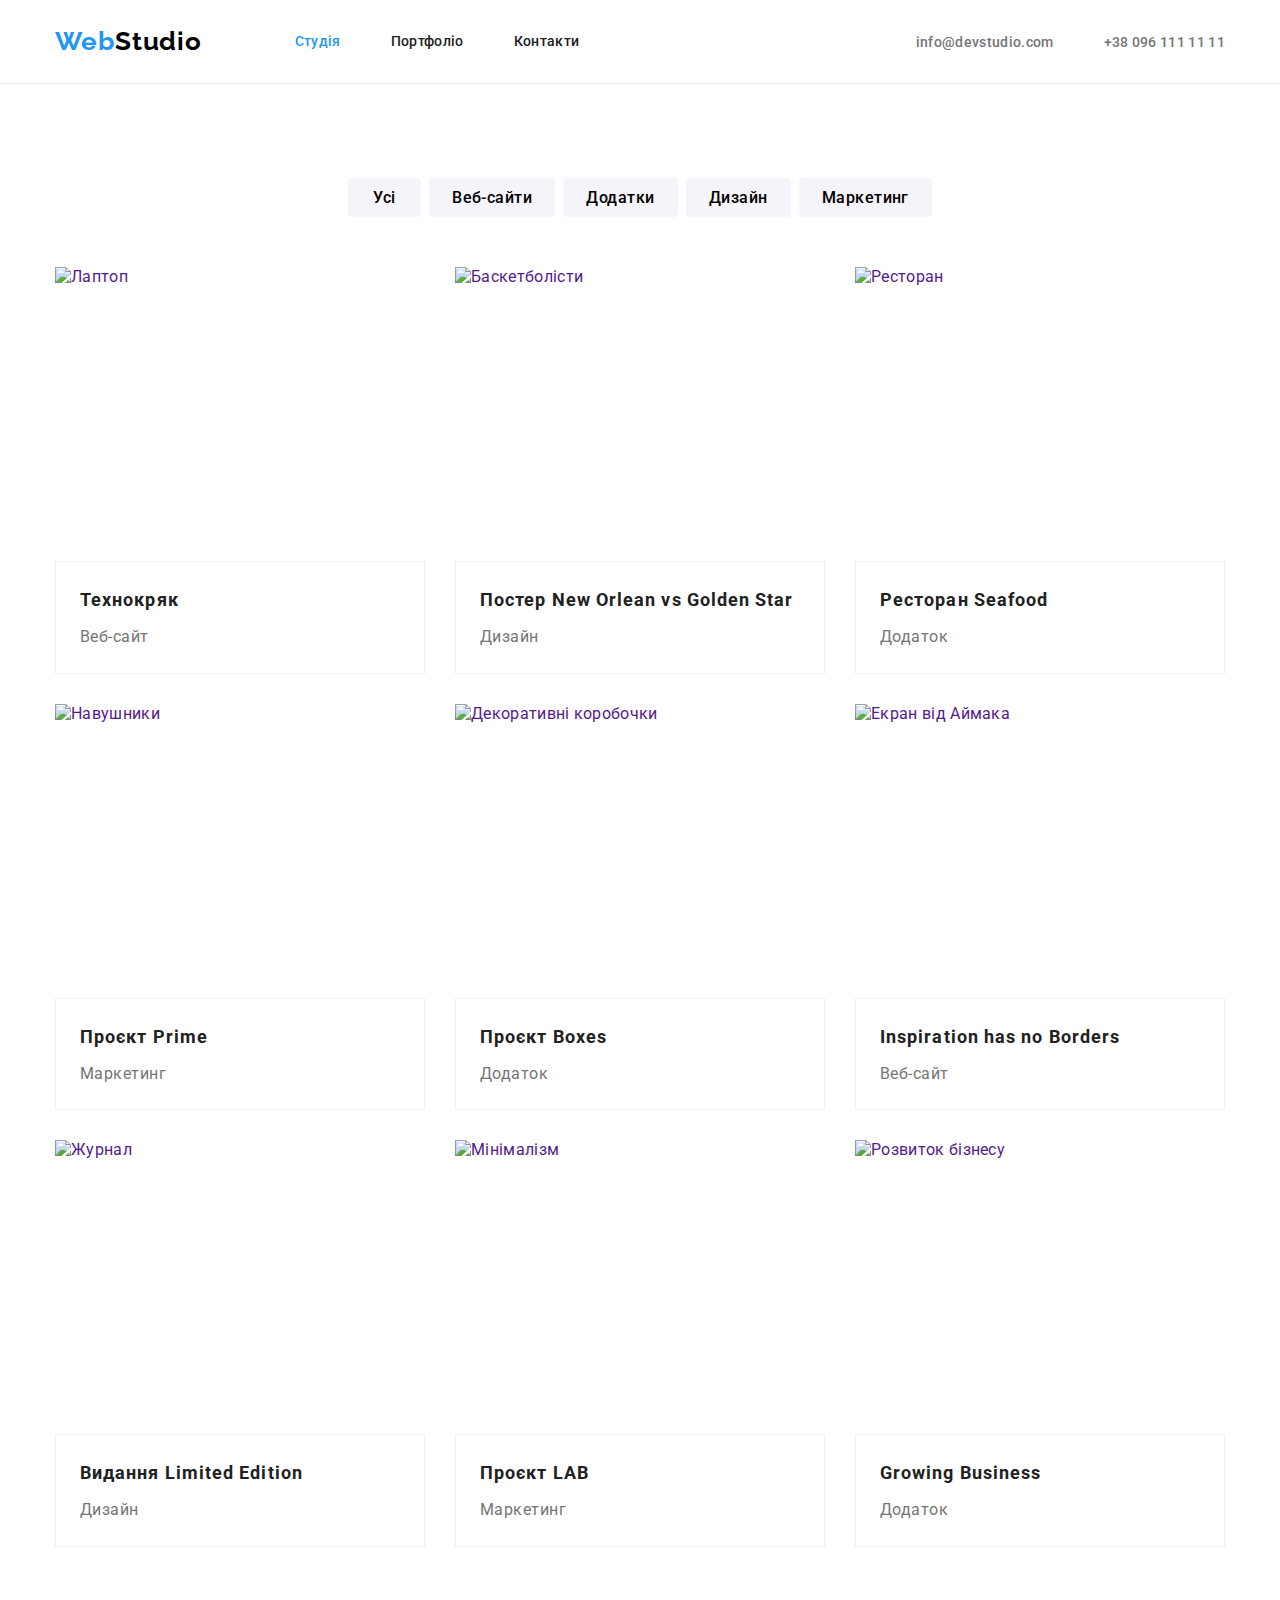
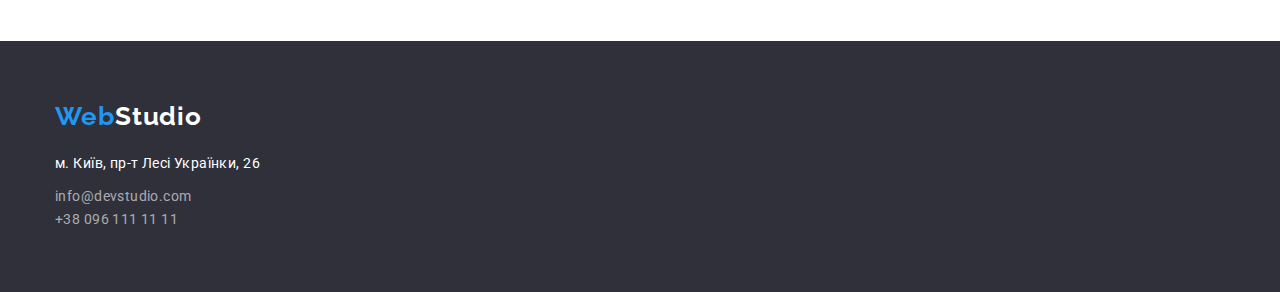
==== portfolio.html @ d9809541 "fixed sections" ====
<!DOCTYPE html>
<html lang="uk">
  <head>
    <meta charset="UTF-8" />
    <meta http-equiv="X-UA-Compatible" content="IE=edge" />
    <meta name="viewport" content="width=device-width, initial-scale=1.0" />
    <title>Портфоліо</title>
    <link
      href="https://fonts.googleapis.com/css2?family=Raleway:wght@700&family=Roboto:wght@400;500;700;900&display=swap"
      rel="stylesheet"
    />
    <link
      rel="stylesheet"
      href="https://cdnjs.cloudflare.com/ajax/libs/modern-normalize/1.1.0/modern-normalize.min.css"
      integrity="sha512-wpPYUAdjBVSE4KJnH1VR1HeZfpl1ub8YT/NKx4PuQ5NmX2tKuGu6U/JRp5y+Y8XG2tV+wKQpNHVUX03MfMFn9Q=="
      crossorigin="anonymous"
      referrerpolicy="no-referrer"
    />
    <link rel="stylesheet" href="./css/styles.css" />
  </head>
  <body class="page">
    <header class="page-header">
      <div class="container header-container">
        <nav class="bar">
          <a class="logo-picture" href="./index.html">
            <span class="logo-web" style="color: #2196f3">Web</span>
            <span style="color: #000000">Studio</span>
          </a>
          <ul class="site-nav list">
            <li><a class="link current" href="./index.html">Студія</a></li>
            <li><a class="link" href="./portfolio.html">Портфоліо</a></li>
            <li><a class="link" href="">Контакти</a></li>
          </ul>
        </nav>
        <ul class="contact-data list">
          <li class="data"><a href="mailto:info@devstudio.com">info@devstudio.com</a></li>
          <li class="data"><a href="tel:+380961111111">+38 096 111 11 11</a></li>
        </ul>
      </div>
    </header>
    <main>
      <section class="section">
        <div class="container">
          <h1 class="visually-hidden">Наші приклади</h1>
          <ul class="portfolio-examples list">
            <li><button class="examples-all" type="button">Усі</button></li>
            <li><button class="examples-websites" type="button">Веб-сайти</button></li>
            <li><button class="examples-apps" type="button">Додатки</button></li>
            <li><button class="examples-design" type="button">Дизайн</button></li>
            <li><button class="examples-marketing" type="button">Маркетинг</button></li>
          </ul>
          <ul class="gallery-items list">
            <li>
              <a href="">
                <img class="no-gap" src="./images/portfolio1.jpg" alt="Лаптоп" width="370" height="294" />
                <div class="border">
                  <h2>Технокряк</h2>
                  <p>Веб-сайт</p>
                </div>
              </a>
            </li>
            <li>
              <a href="">
                <img class="no-gap" src="./images/portfolio2.jpg" alt="Баскетболісти" width="370" height="294" />
                <div class="border">
                  <h2>
                    Постер
                    <span lang="en">New Orlean vs Golden Star</span>
                  </h2>
                  <p>Дизайн</p>
                </div>
              </a>
            </li>
            <li>
              <a href="">
                <img class="no-gap" src="./images/portfolio3.jpg" alt="Ресторан" width="370" height="294" />
                <div class="border">
                  <h2>
                    Ресторан
                    <span lang="en">Seafood</span>
                  </h2>
                  <p>Додаток</p>
                </div>
              </a>
            </li>
            <li>
              <a href="">
                <img class="no-gap" src="./images/portfolio4.jpg" alt="Навушники" width="370" height="294" />
                <div class="border">
                  <h2>
                    Проєкт
                    <span lang="en">Prime</span>
                  </h2>
                  <p>Маркетинг</p>
                </div>
              </a>
            </li>
            <li>
              <a href="">
                <img
                  class="no-gap"
                  src="./images/portfolio5.jpg"
                  alt="Декоративні коробочки"
                  width="370"
                  height="294"
                />
                <div class="border">
                  <h2>
                    Проєкт
                    <span lang="en">Boxes</span>
                  </h2>
                  <p>Додаток</p>
                </div>
              </a>
            </li>
            <li>
              <a href="">
                <img class="no-gap" src="./images/portfolio6.jpg" alt="Екран від Аймака" width="370" height="294" />
                <div class="border">
                  <h2 lang="en">Inspiration has no Borders</h2>
                  <p>Веб-сайт</p>
                </div>
              </a>
            </li>
            <li>
              <a href="">
                <img class="no-gap" src="./images/portfolio7.jpg" alt="Журнал" width="370" height="294" />
                <div class="border">
                  <h2>
                    Видання
                    <span lang="en">Limited Edition</span>
                  </h2>
                  <p>Дизайн</p>
                </div>
              </a>
            </li>
            <li>
              <a href="">
                <img class="no-gap" src="./images/portfolio8.jpg" alt="Мінімалізм" width="370" height="294" />
                <div class="border">
                  <h2>
                    Проєкт
                    <span lang="en">LAB</span>
                  </h2>
                  <p>Маркетинг</p>
                </div>
              </a>
            </li>
            <li>
              <a href="">
                <img class="no-gap" src="./images/portfolio9.jpg" alt="Розвиток бізнесу" width="370" height="294" />
                <div class="border">
                  <h2 lang="en">Growing Business</h2>
                  <p>Додаток</p>
                </div>
              </a>
            </li>
          </ul>
        </div>
      </section>
    </main>
    <footer>
      <div class="container footer-content">
        <a class="logo-picture" href="./index.html">
          <span class="logo-web" style="color: #2196f3">Web</span>
          <span style="color: #ffffff">Studio</span>
        </a>
        <address class="address">м. Київ, пр-т Лесі Українки, 26</address>
        <ul class="contact-data-footer list">
          <li><a href="mailto:info@devstudio.com">info@devstudio.com</a></li>
          <li><a href="tel:+380961111111">+38 096 111 11 11</a></li>
        </ul>
      </div>
    </footer>
  </body>
</html>
---- css/styles.css ----
html {
  box-sizing: border-box;
}
*,
*::before,
*::after {
  box-sizing: inherit;
}

:root {
  --primary-text-color: #212121;
  --main-background-color: #f5f5f5;
  --active-accent: #2196f3;
  --text-link-color: #757575;
  --hero-background: #2f303a;
  --accent-color: #ffffff;
  --inactive-buttons: #f5f4fa;
  --portfolio-border: #eeeeee;
  --footer-text: rgba(255, 255, 255, 0.6);
  --header-line: #ececec;
}

.page {
  color: var(--primary-text-color);
  font-family: 'Roboto', 'Segoe UI', 'Oxygen', 'Ubuntu', 'Cantarell', 'Fira Sans', 'Droid Sans', 'Helvetica Neue',
    sans-serif;
  letter-spacing: 0.02em;
  margin: 0;
}
a {
  text-decoration-line: none;
}

h1,
h2,
h3,
h4,
h5,
h6,
p,
ul {
  margin: 0;
}

.list {
  list-style: none;
  padding: 0%;
  margin: 0%;
}

.container {
  width: 1200px;
  margin: auto auto;
  padding-left: 15px;
  padding-right: 15px;
}
main {
  background-color: var(--main-background-color);
}
.section {
  padding-top: 94px;
  padding-bottom: 94px;
}
.header-container {
  display: flex;
  align-items: center;
}
.bar {
  display: flex;
  align-items: center;
}
.page-header {
  background-color: var(--accent-color);
  border-bottom: 1px solid var(--header-line);
}

.logo-picture {
  font-family: Raleway, sans-serif;
  letter-spacing: 0.03em;
  font-weight: 700;
  font-size: 26px;
  line-height: 1.2;
  vertical-align: top;
  margin-right: 93px;
}
.logo-web {
  margin-right: -6px;
}
.site-nav {
  display: flex;
}
.site-nav li {
  margin-right: 50px;
}
.site-nav li:last-child {
  margin-right: 0px;
}
.site-nav a {
  color: var(--primary-text-color);
  font-weight: 500;
  font-size: 14px;
  line-height: 1.35;
  padding-top: 32px;
  padding-bottom: 32px;
  display: block;
}
.site-nav a:hover,
.contact-data a:hover {
  color: var(--active-accent);
}

.site-nav a:focus,
.contact-data a:focus {
  color: var(--active-accent);
}
.site-nav .link.current {
  color: var(--active-accent);
}
.contact-data {
  display: flex;
  margin-left: auto;
}
.contact-data .data + .data {
  margin-left: 50px;
}

.contact-data a {
  color: var(--text-link-color);
  font-weight: 500;
  font-size: 14px;
  line-height: 1.35;
}
.our-team p {
  color: var(--text-link-color);
}
.hero-section {
  background-color: var(--hero-background);
  text-align: center;
  padding: 200px 0px;
}
.hero-container {
  width: 696px;
  margin-left: auto;
  margin-right: auto;
}
.hero-title {
  color: var(--accent-color);
  text-align: center;
  letter-spacing: 0.06em;
  text-transform: uppercase;
  font-weight: 900;
  font-size: 44px;
  line-height: 1.4;
  vertical-align: top;
  margin-bottom: 30px;
}
header,
main {
  background-color: var(--accent-color);
}
.hero-button {
  color: var(--accent-color);
  background-color: var(--active-accent);
  box-shadow: 0px 4px 4px rgba(0, 0, 0, 0.15);
  cursor: pointer;
  font-family: inherit;
  font-weight: 700;
  font-size: 16px;
  line-height: 1.9;
  text-align: center;
  vertical-align: center;
  letter-spacing: 0.06em;
  border-radius: 4px;
  padding: 10px 32px;
  border: 1px solid transparent;
}
.hero-button:hover,
.hero-button:focus {
  color: var(--accent-color);
  background-color: var(--active-accent);
  box-shadow: 0px 4px 4px rgba(0, 0, 0, 0.15);
}

.portfolio-examples {
  display: flex;
  justify-content: center;
  flex-wrap: wrap;
  column-gap: 8px;
  margin-bottom: 50px;
}

.portfolio-examples button {
  background-color: var(--inactive-buttons);
  border: none;
  cursor: pointer;
  font-family: inherit;
  font-weight: 500;
  font-size: 16px;
  line-height: 1.6;
  letter-spacing: 0.03em;
  text-align: center;
  border-radius: 4px;
  padding: 6px 22px;
  min-width: 73px;
  border: 1px solid transparent;
}
.portfolio-examples button:hover,
.portfolio-examples button:focus {
  color: var(--accent-color);
  background-color: var(--active-accent);
  box-shadow: 0px 2px 2px rgba(0, 0, 0, 0.12);
  box-shadow: 0px 1px 2px rgba(0, 0, 0, 0.08);
  box-shadow: 0px 3px 1px rgba(0, 0, 0, 0.1);
}
.advantages {
  display: flex;
  flex-wrap: wrap;
}
.advantage {
  width: calc((100% - 90px) / 4);
  margin-right: 30px;
}
.advantage:nth-child(3n) {
  margin-right: 0%;
}

.advantages p,
.gallery-items p {
  color: var(--text-link-color);
}

.advantages h3 {
  text-align: left;
  font-weight: 700;
  font-size: 14px;
  line-height: 1.2;
  letter-spacing: 0.03em;
  text-transform: uppercase;
  margin-bottom: 10px;
}
.advantages p {
  text-align: left;
  font-weight: 400;
  font-size: 14px;
  line-height: 1.7;
  letter-spacing: 0.03em;
}

.what-we-do {
  padding-top: 0%;
}
.h2-title {
  text-align: center;
  font-weight: 700;
  font-size: 36px;
  line-height: 1.2;
  letter-spacing: 0.03em;
  margin-bottom: 50px;
}

.what-we-do-img {
  display: flex;
  flex-wrap: wrap;
  align-items: center;
}
.what-we-do-img li {
  margin-right: 30px;
}
.what-we-do-img li:last-child {
  margin-right: 0%;
}

.team-section {
  background-color: var(--inactive-buttons);
}
.our-team-title {
  padding-bottom: 50px;
}
.gallery-items {
  background-color: var(--accent-color);
  display: flex;
  flex-wrap: wrap;
  gap: 30px;
}

.our-team {
  display: flex;
  flex-wrap: wrap;
}

.our-team li {
  background-color: var(--accent-color);
  box-shadow: 0px 2px 1px rgba(0, 0, 0, 0.2);
  box-shadow: 0px 1px 1px rgba(0, 0, 0, 0.14);
  box-shadow: 0px 1px 3px rgba(0, 0, 0, 0.14);
}
.specialist:not(:last-child) {
  margin-right: 30px;
}

.our-team h3 {
  text-align: center;
  font-weight: 500;
  font-size: 16px;
  line-height: 1.2;
  letter-spacing: 0.03em;
  margin-bottom: 10px;
  padding-top: 30px;
}
.our-team p {
  text-align: center;
  font-weight: 400;
  font-size: 16px;
  line-height: 1.2;
  letter-spacing: 0.03em;
  padding-bottom: 30px;
}
.no-gap {
  display: block;
}
.gallery-items li {
  width: 370px;
}
.gallery-items h2 {
  color: var(--primary-text-color);
  font-weight: 700;
  font-size: 18px;
  line-height: 2;
  letter-spacing: 0.06em;
  margin-bottom: 4px;
}
.gallery-items p {
  font-weight: 400;
  font-size: 16px;
  line-height: 1.9;
  letter-spacing: 0.03em;
}

.border {
  border: 1px solid var(--portfolio-border);
  padding: 20px 24px;
}
footer {
  background-color: var(--hero-background);
  padding-top: 60px;
  padding-bottom: 60px;
}

.address {
  color: var(--accent-color);
  font-style: normal;
  font-weight: 400;
  font-size: 14px;
  line-height: 1.7;
  letter-spacing: 0.03em;
  margin-top: 20px;
  margin-bottom: 9px;
}
.contact-data-footer a {
  color: rgba(255, 255, 255, 0.6);
  font-weight: 400;
  font-size: 14px;
  line-height: 1.7;
  letter-spacing: 0.03em;
  margin-bottom: 9px;
}
.contact-data-footer a:hover {
  color: var(--active-accent);
}

.visually-hidden {
  position: absolute;
  white-space: nowrap;
  width: 1px;
  height: 1px;
  overflow: hidden;
  border: 0;
  padding: 0;
  clip: rect(0 0 0 0);
  clip-path: inset(50%);
  margin: -1px;
}
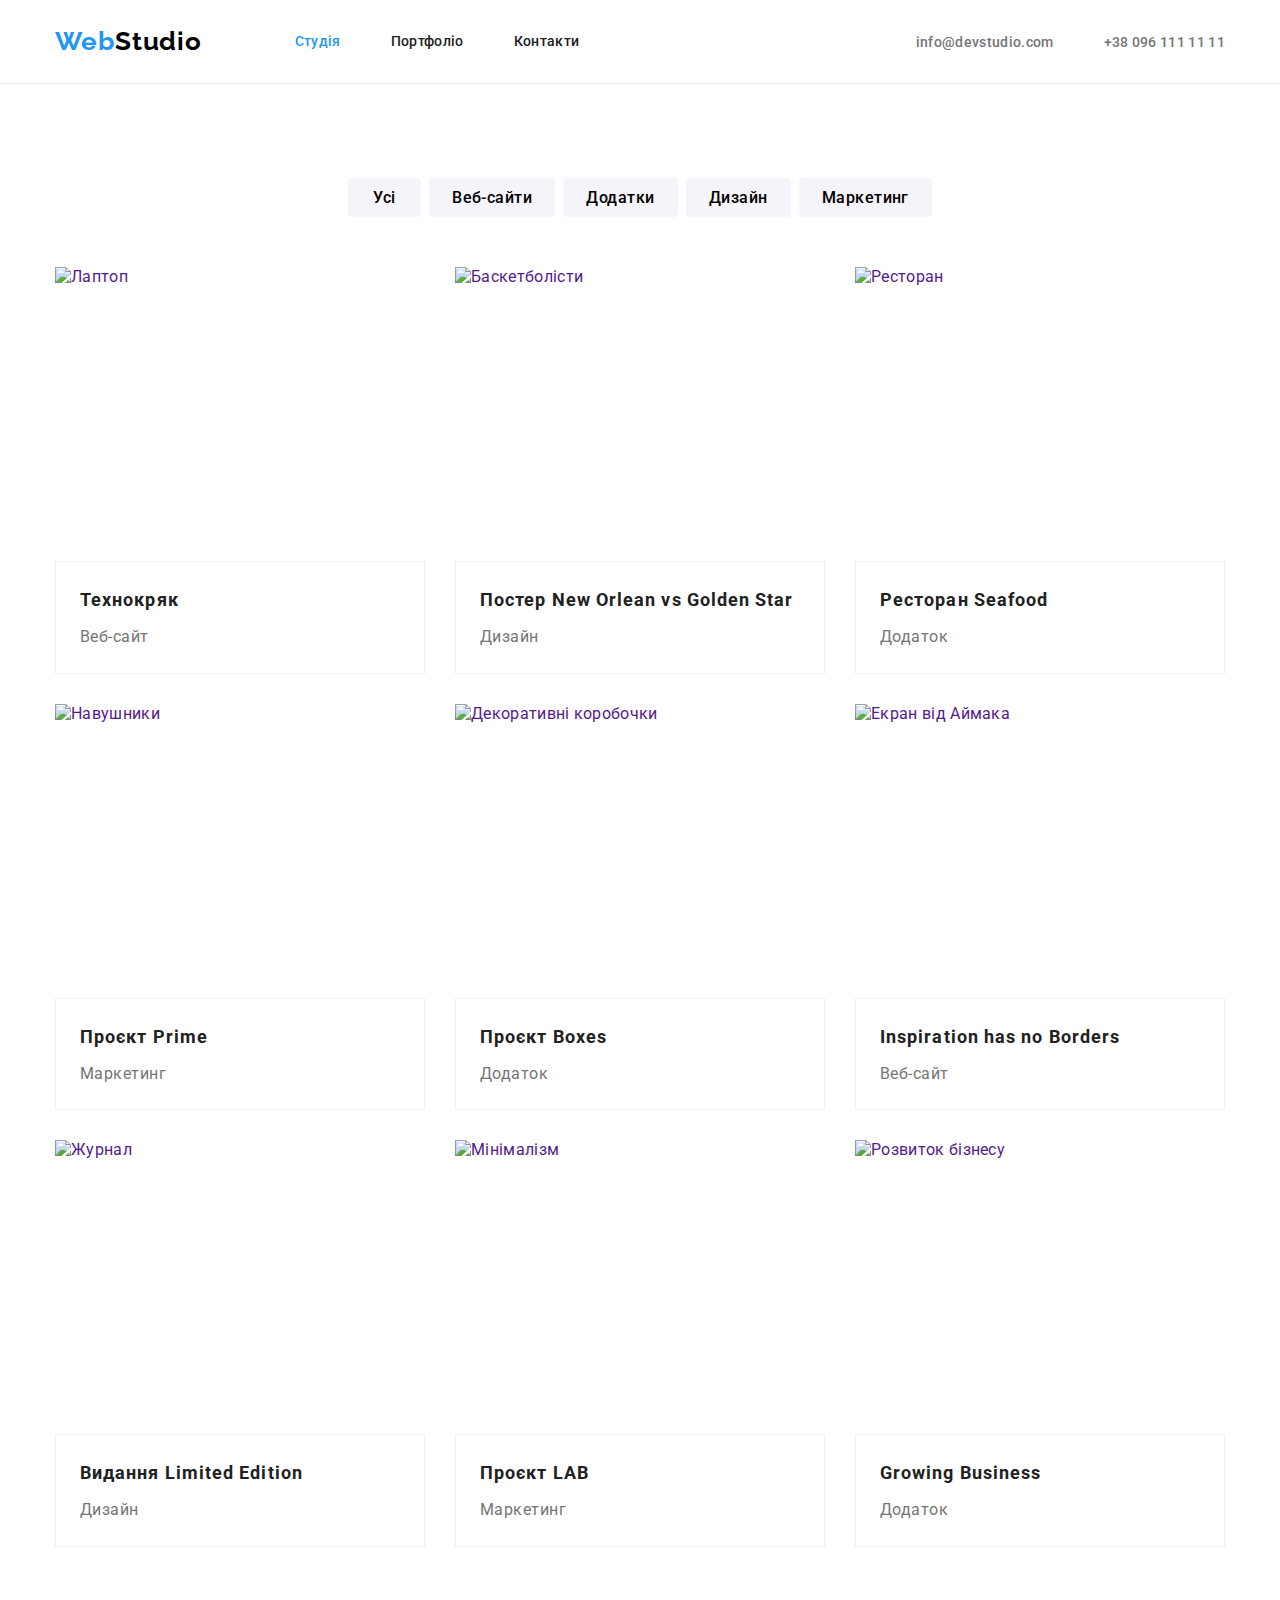
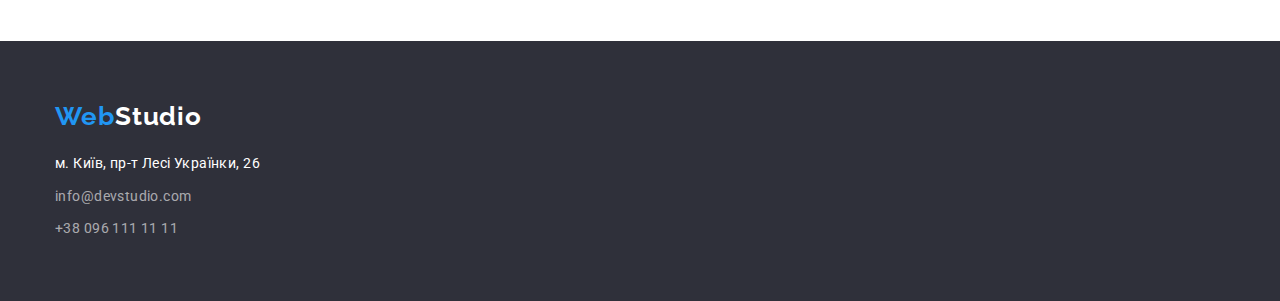
==== commit 2d309a01: "fixed version" ====
--- a/portfolio.html
+++ b/portfolio.html
@@ -159,7 +159,7 @@
         </div>
       </section>
     </main>
-    <footer>
+    <footer class="footer">
       <div class="container footer-content">
         <a class="logo-picture" href="./index.html">
           <span class="logo-web" style="color: #2196f3">Web</span>
@@ -167,7 +167,7 @@
         </a>
         <address class="address">м. Київ, пр-т Лесі Українки, 26</address>
         <ul class="contact-data-footer list">
-          <li><a href="mailto:info@devstudio.com">info@devstudio.com</a></li>
+          <li class="email"><a href="mailto:info@devstudio.com">info@devstudio.com</a></li>
           <li><a href="tel:+380961111111">+38 096 111 11 11</a></li>
         </ul>
       </div>
--- a/css/styles.css
+++ b/css/styles.css
@@ -138,11 +138,7 @@
   text-align: center;
   padding: 200px 0px;
 }
-.hero-container {
-  width: 696px;
-  margin-left: auto;
-  margin-right: auto;
-}
+
 .hero-title {
   color: var(--accent-color);
   text-align: center;
@@ -153,6 +149,9 @@
   line-height: 1.4;
   vertical-align: top;
   margin-bottom: 30px;
+  width: 696px;
+  margin-left: auto;
+  margin-right: auto;
 }
 header,
 main {
@@ -249,7 +248,7 @@
 .what-we-do {
   padding-top: 0%;
 }
-.h2-title {
+.section-title {
   text-align: center;
   font-weight: 700;
   font-size: 36px;
@@ -273,9 +272,7 @@
 .team-section {
   background-color: var(--inactive-buttons);
 }
-.our-team-title {
-  padding-bottom: 50px;
-}
+
 .gallery-items {
   background-color: var(--accent-color);
   display: flex;
@@ -293,6 +290,7 @@
   box-shadow: 0px 2px 1px rgba(0, 0, 0, 0.2);
   box-shadow: 0px 1px 1px rgba(0, 0, 0, 0.14);
   box-shadow: 0px 1px 3px rgba(0, 0, 0, 0.14);
+  padding-bottom: 30px;
 }
 .specialist:not(:last-child) {
   margin-right: 30px;
@@ -305,7 +303,7 @@
   line-height: 1.2;
   letter-spacing: 0.03em;
   margin-bottom: 10px;
-  padding-top: 30px;
+  margin-top: 30px;
 }
 .our-team p {
   text-align: center;
@@ -313,7 +311,6 @@
   font-size: 16px;
   line-height: 1.2;
   letter-spacing: 0.03em;
-  padding-bottom: 30px;
 }
 .no-gap {
   display: block;
@@ -340,12 +337,14 @@
   border: 1px solid var(--portfolio-border);
   padding: 20px 24px;
 }
-footer {
+.footer {
   background-color: var(--hero-background);
   padding-top: 60px;
   padding-bottom: 60px;
 }
-
+.footer .logo-picture {
+  margin-right: 0px;
+}
 .address {
   color: var(--accent-color);
   font-style: normal;
@@ -362,6 +361,8 @@
   font-size: 14px;
   line-height: 1.7;
   letter-spacing: 0.03em;
+}
+.email {
   margin-bottom: 9px;
 }
 .contact-data-footer a:hover {
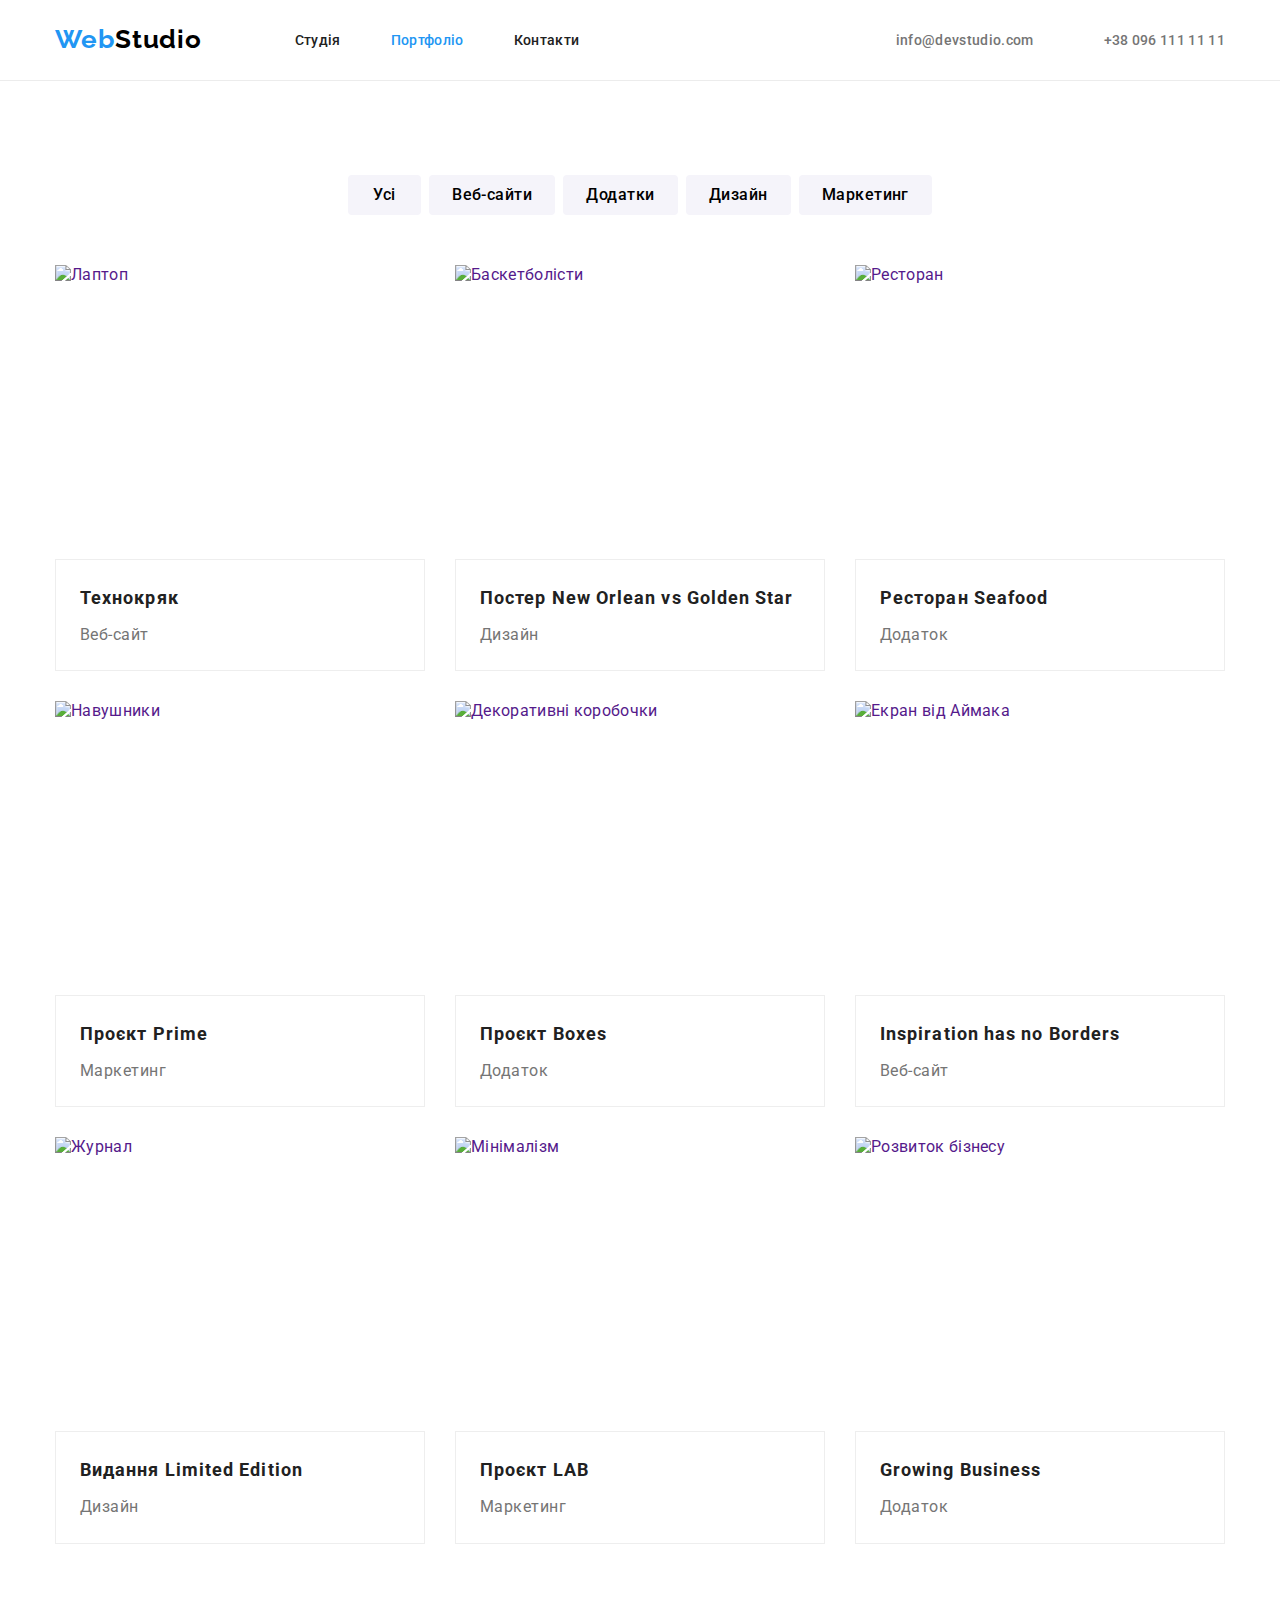
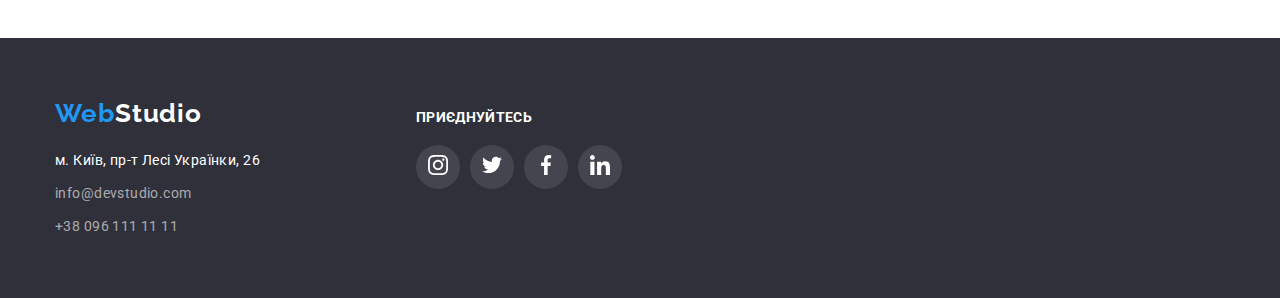
==== commit 1454696e: "completing the task" ====
--- a/portfolio.html
+++ b/portfolio.html
@@ -27,14 +27,28 @@
             <span style="color: #000000">Studio</span>
           </a>
           <ul class="site-nav list">
-            <li><a class="link current" href="./index.html">Студія</a></li>
-            <li><a class="link" href="./portfolio.html">Портфоліо</a></li>
-            <li><a class="link" href="">Контакти</a></li>
+            <li><a class="link-header" href="./index.html">Студія</a></li>
+            <li><a class="link-header current" href="./portfolio.html">Портфоліо</a></li>
+            <li><a class="link-header" href="">Контакти</a></li>
           </ul>
         </nav>
         <ul class="contact-data list">
-          <li class="data"><a href="mailto:info@devstudio.com">info@devstudio.com</a></li>
-          <li class="data"><a href="tel:+380961111111">+38 096 111 11 11</a></li>
+          <li class="data">
+            <a class="email-address for-icons" href="mailto:info@devstudio.com">
+              <svg class="header-icons" width="16">
+                <use href="./images/symbol-defs5.svg#icon-envelope-2-1"></use>
+              </svg>
+              info@devstudio.com
+            </a>
+          </li>
+          <li class="data">
+            <a class="phone-number" href="tel:+380961111111">
+              <svg class="header-icons" width="10">
+                <use href="./images/symbol-defs5.svg#icon-smartphone-2-1-1"></use>
+              </svg>
+              +38 096 111 11 11
+            </a>
+          </li>
         </ul>
       </div>
     </header>
@@ -50,7 +64,7 @@
             <li><button class="examples-marketing" type="button">Маркетинг</button></li>
           </ul>
           <ul class="gallery-items list">
-            <li>
+            <li class="portfolio-item">
               <a href="">
                 <img class="no-gap" src="./images/portfolio1.jpg" alt="Лаптоп" width="370" height="294" />
                 <div class="border">
@@ -59,7 +73,7 @@
                 </div>
               </a>
             </li>
-            <li>
+            <li class="portfolio-item">
               <a href="">
                 <img class="no-gap" src="./images/portfolio2.jpg" alt="Баскетболісти" width="370" height="294" />
                 <div class="border">
@@ -71,7 +85,7 @@
                 </div>
               </a>
             </li>
-            <li>
+            <li class="portfolio-item">
               <a href="">
                 <img class="no-gap" src="./images/portfolio3.jpg" alt="Ресторан" width="370" height="294" />
                 <div class="border">
@@ -83,7 +97,7 @@
                 </div>
               </a>
             </li>
-            <li>
+            <li class="portfolio-item">
               <a href="">
                 <img class="no-gap" src="./images/portfolio4.jpg" alt="Навушники" width="370" height="294" />
                 <div class="border">
@@ -95,7 +109,7 @@
                 </div>
               </a>
             </li>
-            <li>
+            <li class="portfolio-item">
               <a href="">
                 <img
                   class="no-gap"
@@ -113,7 +127,7 @@
                 </div>
               </a>
             </li>
-            <li>
+            <li class="portfolio-item">
               <a href="">
                 <img class="no-gap" src="./images/portfolio6.jpg" alt="Екран від Аймака" width="370" height="294" />
                 <div class="border">
@@ -122,7 +136,7 @@
                 </div>
               </a>
             </li>
-            <li>
+            <li class="portfolio-item">
               <a href="">
                 <img class="no-gap" src="./images/portfolio7.jpg" alt="Журнал" width="370" height="294" />
                 <div class="border">
@@ -134,7 +148,7 @@
                 </div>
               </a>
             </li>
-            <li>
+            <li class="portfolio-item">
               <a href="">
                 <img class="no-gap" src="./images/portfolio8.jpg" alt="Мінімалізм" width="370" height="294" />
                 <div class="border">
@@ -146,7 +160,7 @@
                 </div>
               </a>
             </li>
-            <li>
+            <li class="portfolio-item">
               <a href="">
                 <img class="no-gap" src="./images/portfolio9.jpg" alt="Розвиток бізнесу" width="370" height="294" />
                 <div class="border">
@@ -161,15 +175,74 @@
     </main>
     <footer class="footer">
       <div class="container footer-content">
-        <a class="logo-picture" href="./index.html">
-          <span class="logo-web" style="color: #2196f3">Web</span>
-          <span style="color: #ffffff">Studio</span>
-        </a>
-        <address class="address">м. Київ, пр-т Лесі Українки, 26</address>
-        <ul class="contact-data-footer list">
-          <li class="email"><a href="mailto:info@devstudio.com">info@devstudio.com</a></li>
-          <li><a href="tel:+380961111111">+38 096 111 11 11</a></li>
-        </ul>
+        <div class="footer-left">
+          <ul class="list footer-first-part">
+            <li>
+              <a class="logo-picture" href="./index.html">
+                <span class="logo-web" style="color: #2196f3">Web</span>
+                <span style="color: #ffffff">Studio</span>
+              </a>
+            </li>
+          </ul>
+          <address class="address">м. Київ, пр-т Лесі Українки, 26</address>
+          <ul class="contact-data-footer list">
+            <li class="email"><a href="mailto:info@devstudio.com">info@devstudio.com</a></li>
+            <li><a href="tel:+380961111111">+38 096 111 11 11</a></li>
+          </ul>
+        </div>
+        <div class="footer-right">
+          <p class="join">ПРИЄДНУЙТЕСЬ</p>
+          <ul class="list media-list">
+            <li class="icon instagram media">
+              <a
+                target="_blank"
+                aria-label="Наш інстаграм"
+                rel="noopener noreferrer nofollow"
+                href="https://www.instagram.com/"
+              >
+                <svg class="media-icons" width="20" height="20">
+                  <use href="./images/symbol-defs7.svg#icon-instagram2"></use>
+                </svg>
+              </a>
+            </li>
+            <li class="icon twitter media">
+              <a
+                target="_blank"
+                aria-label="Наш твіттер"
+                rel="noopener noreferrer nofollow"
+                href="https://twitter.com/"
+              >
+                <svg class="media-icons" width="20" height="20">
+                  <use href="./images/symbol-defs7.svg#icon-twitter2"></use>
+                </svg>
+              </a>
+            </li>
+            <li class="icon facebook media">
+              <a
+                target="_blank"
+                aria-label="Наш фейсбук"
+                rel="noopener noreferrer nofollow"
+                href="https://www.facebook.com/"
+              >
+                <svg class="media-icons" width="20" height="20">
+                  <use href="./images/symbol-defs7.svg#icon-facebook2"></use>
+                </svg>
+              </a>
+            </li>
+            <li class="icon linkedin media">
+              <a
+                target="_blank"
+                aria-label="Наш лінкедін"
+                rel="noopener noreferrer nofollow"
+                href="https://www.linkedin.com/"
+              >
+                <svg class="media-icons" width="20" height="20">
+                  <use href="./images/symbol-defs7.svg#icon-linkedin2"></use>
+                </svg>
+              </a>
+            </li>
+          </ul>
+        </div>
       </div>
     </footer>
   </body>
--- a/css/styles.css
+++ b/css/styles.css
@@ -38,7 +38,7 @@
 h5,
 h6,
 p,
-ul {
+ul button {
   margin: 0;
 }
 
@@ -61,9 +61,11 @@
   padding-top: 94px;
   padding-bottom: 94px;
 }
+
 .header-container {
   display: flex;
   align-items: center;
+  height: 80px;
 }
 .bar {
   display: flex;
@@ -113,12 +115,14 @@
 .contact-data a:focus {
   color: var(--active-accent);
 }
-.site-nav .link.current {
+
+.site-nav .link-header.current {
   color: var(--active-accent);
 }
 .contact-data {
   display: flex;
   margin-left: auto;
+  align-items: center;
 }
 .contact-data .data + .data {
   margin-left: 50px;
@@ -130,15 +134,47 @@
   font-size: 14px;
   line-height: 1.35;
 }
+.for-icons {
+  display: block;
+}
+.email-address,
+.phone-number {
+  display: flex;
+  align-items: center;
+  color: currentColor;
+}
+.header-icons {
+  margin-right: 10px;
+  fill: currentColor;
+}
+.header-icons:hover {
+  fill: currentColor;
+}
+
 .our-team p {
   color: var(--text-link-color);
 }
+
 .hero-section {
+  padding-top: 0%;
+  padding-bottom: 0%;
+}
+
+.hero-container {
   background-color: var(--hero-background);
   text-align: center;
   padding: 200px 0px;
-}
-
+  width: 1600px;
+  height: 600px;
+  max-width: 1600px;
+  margin-left: auto;
+  margin-right: auto;
+  border: 1px solid #000;
+  background-image: linear-gradient(to right, rgba(47, 48, 58, 0.4), rgba(47, 48, 58, 0.4)), url(../images/header.jpg);
+  background-position: center;
+  background-size: cover;
+  background-repeat: no-repeat;
+}
 .hero-title {
   color: var(--accent-color);
   text-align: center;
@@ -146,7 +182,7 @@
   text-transform: uppercase;
   font-weight: 900;
   font-size: 44px;
-  line-height: 1.4;
+  line-height: 1.3636364;
   vertical-align: top;
   margin-bottom: 30px;
   width: 696px;
@@ -165,13 +201,13 @@
   font-family: inherit;
   font-weight: 700;
   font-size: 16px;
-  line-height: 1.9;
+  line-height: 1.875;
   text-align: center;
   vertical-align: center;
   letter-spacing: 0.06em;
   border-radius: 4px;
+  border: 0em;
   padding: 10px 32px;
-  border: 1px solid transparent;
 }
 .hero-button:hover,
 .hero-button:focus {
@@ -211,15 +247,35 @@
   box-shadow: 0px 1px 2px rgba(0, 0, 0, 0.08);
   box-shadow: 0px 3px 1px rgba(0, 0, 0, 0.1);
 }
+
+.portfolio-item:hover,
+.portfolio-item:focus {
+  box-shadow: 0px 1px 1px rgba(0, 0, 0, 0.12);
+  box-shadow: 0px 4px 4px rgba(0, 0, 0, 0.06);
+  box-shadow: 1px 4px 6px rgba(0, 0, 0, 0.16);
+}
+
 .advantages {
   display: flex;
   flex-wrap: wrap;
 }
+
+.icon-back {
+  display: flex;
+  width: 270px;
+  height: 120px;
+  margin-bottom: 30px;
+  border-radius: 4px;
+  background-color: rgba(245, 244, 250, 1);
+  justify-content: center;
+  align-items: center;
+}
+
 .advantage {
   width: calc((100% - 90px) / 4);
   margin-right: 30px;
 }
-.advantage:nth-child(3n) {
+.advantage:nth-child(4n) {
   margin-right: 0%;
 }
 
@@ -285,7 +341,7 @@
   flex-wrap: wrap;
 }
 
-.our-team li {
+.specialist {
   background-color: var(--accent-color);
   box-shadow: 0px 2px 1px rgba(0, 0, 0, 0.2);
   box-shadow: 0px 1px 1px rgba(0, 0, 0, 0.14);
@@ -314,6 +370,62 @@
 }
 .no-gap {
   display: block;
+}
+
+.social-contact {
+  fill: #afb1b8;
+}
+
+.partners-list {
+  display: flex;
+  flex-wrap: wrap;
+  gap: 30px;
+}
+
+.partnership {
+  width: 170px;
+  height: 92px;
+}
+
+.partnership:hover .partners-icons {
+  fill: #2196f3;
+}
+
+.link-to-partner {
+  width: 170px;
+  height: 92px;
+  border: 1px solid #afb1b8;
+  border-radius: 4px;
+  cursor: pointer;
+  justify-content: center;
+  align-items: center;
+  display: flex;
+}
+
+.link-to-partner:hover,
+.link-to-partner:focus {
+  border: 1px solid #2196f3;
+  color: #2196f3;
+}
+.partners-icons {
+  fill: #afb1b8;
+}
+.partners-icons:hover,
+.partners-icons:focus {
+  fill: currentColor;
+}
+
+.our-partners {
+  text-align: center;
+  font-size: 36px;
+  line-height: 1.16666666667;
+  letter-spacing: 0.03em;
+  margin-bottom: 50px;
+}
+
+.partners-list img {
+  display: block;
+  cursor: pointer;
 }
 .gallery-items li {
   width: 370px;
@@ -341,6 +453,11 @@
   background-color: var(--hero-background);
   padding-top: 60px;
   padding-bottom: 60px;
+}
+
+.footer-content {
+  display: flex;
+  align-items: baseline;
 }
 .footer .logo-picture {
   margin-right: 0px;
@@ -381,3 +498,63 @@
   clip-path: inset(50%);
   margin: -1px;
 }
+.footer-right {
+  font-size: 14px;
+  font-weight: 700;
+  color: #ffffff;
+  margin-left: 156px;
+}
+
+.join {
+  margin-bottom: 20px;
+}
+.media-list {
+  display: flex;
+  column-gap: 10px;
+  background-repeat: no-repeat;
+}
+.media {
+  width: 44px;
+  height: 44px;
+  margin: top 30px;
+  background-color: rgba(255, 255, 255, 0.1);
+  border-radius: 50%;
+  column-gap: 10px;
+  cursor: pointer;
+  padding: 0;
+  display: flex;
+  justify-content: center;
+  align-items: center;
+}
+.media:hover {
+  background-color: #2196f3;
+}
+.media-icons {
+  fill: white;
+}
+
+.contact-links {
+  width: 44px;
+  height: 44px;
+  margin-top: 16px;
+  border-radius: 50%;
+  display: flex;
+  justify-content: center;
+  align-items: center;
+}
+.contact-list {
+  display: flex;
+  flex-wrap: wrap;
+  gap: 10px;
+  justify-content: center;
+  align-items: center;
+}
+.contact-links:hover,
+.contact-links:focus {
+  background-color: #2196f3;
+}
+
+.contact-links:hover .social-contact,
+.contact-links:focus .social-contact {
+  fill: white;
+}
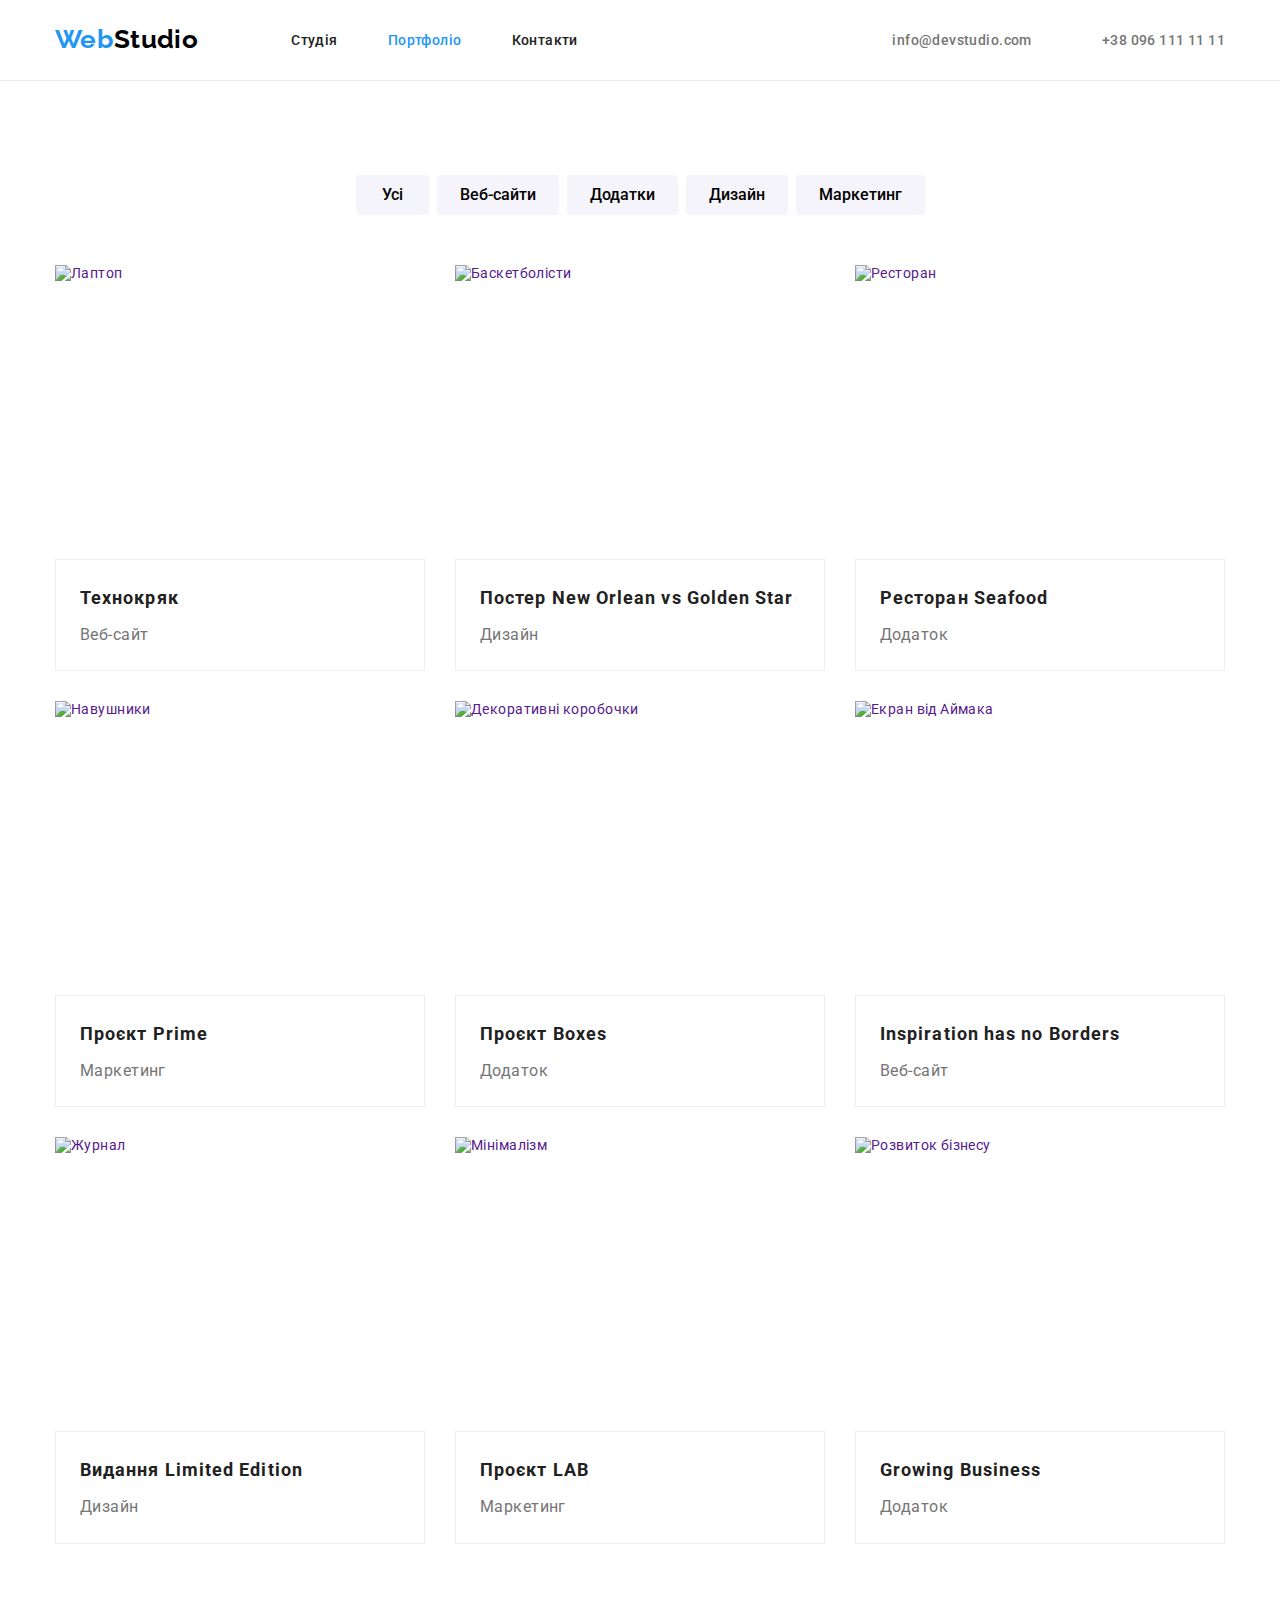
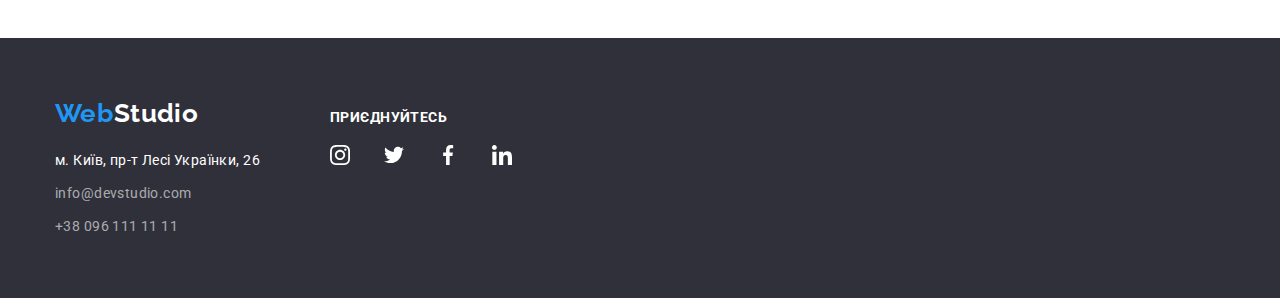
==== commit c016f18c: "fixes" ====
--- a/portfolio.html
+++ b/portfolio.html
@@ -65,7 +65,7 @@
           </ul>
           <ul class="gallery-items list">
             <li class="portfolio-item">
-              <a href="">
+              <a class="portfolio-item-link" href="">
                 <img class="no-gap" src="./images/portfolio1.jpg" alt="Лаптоп" width="370" height="294" />
                 <div class="border">
                   <h2>Технокряк</h2>
@@ -74,7 +74,7 @@
               </a>
             </li>
             <li class="portfolio-item">
-              <a href="">
+              <a class="portfolio-item-link" href="">
                 <img class="no-gap" src="./images/portfolio2.jpg" alt="Баскетболісти" width="370" height="294" />
                 <div class="border">
                   <h2>
@@ -86,7 +86,7 @@
               </a>
             </li>
             <li class="portfolio-item">
-              <a href="">
+              <a class="portfolio-item-link" href="">
                 <img class="no-gap" src="./images/portfolio3.jpg" alt="Ресторан" width="370" height="294" />
                 <div class="border">
                   <h2>
@@ -98,7 +98,7 @@
               </a>
             </li>
             <li class="portfolio-item">
-              <a href="">
+              <a class="portfolio-item-link" href="">
                 <img class="no-gap" src="./images/portfolio4.jpg" alt="Навушники" width="370" height="294" />
                 <div class="border">
                   <h2>
@@ -110,7 +110,7 @@
               </a>
             </li>
             <li class="portfolio-item">
-              <a href="">
+              <a class="portfolio-item-link" href="">
                 <img
                   class="no-gap"
                   src="./images/portfolio5.jpg"
@@ -128,7 +128,7 @@
               </a>
             </li>
             <li class="portfolio-item">
-              <a href="">
+              <a class="portfolio-item-link" href="">
                 <img class="no-gap" src="./images/portfolio6.jpg" alt="Екран від Аймака" width="370" height="294" />
                 <div class="border">
                   <h2 lang="en">Inspiration has no Borders</h2>
@@ -137,7 +137,7 @@
               </a>
             </li>
             <li class="portfolio-item">
-              <a href="">
+              <a class="portfolio-item-link" href="">
                 <img class="no-gap" src="./images/portfolio7.jpg" alt="Журнал" width="370" height="294" />
                 <div class="border">
                   <h2>
@@ -149,7 +149,7 @@
               </a>
             </li>
             <li class="portfolio-item">
-              <a href="">
+              <a class="portfolio-item-link" href="">
                 <img class="no-gap" src="./images/portfolio8.jpg" alt="Мінімалізм" width="370" height="294" />
                 <div class="border">
                   <h2>
@@ -161,7 +161,7 @@
               </a>
             </li>
             <li class="portfolio-item">
-              <a href="">
+              <a class="portfolio-item-link" href="">
                 <img class="no-gap" src="./images/portfolio9.jpg" alt="Розвиток бізнесу" width="370" height="294" />
                 <div class="border">
                   <h2 lang="en">Growing Business</h2>
--- a/css/styles.css
+++ b/css/styles.css
@@ -24,8 +24,9 @@
   color: var(--primary-text-color);
   font-family: 'Roboto', 'Segoe UI', 'Oxygen', 'Ubuntu', 'Cantarell', 'Fira Sans', 'Droid Sans', 'Helvetica Neue',
     sans-serif;
-  letter-spacing: 0.02em;
+  letter-spacing: 0.03em;
   margin: 0;
+  font-size: 14px;
 }
 a {
   text-decoration-line: none;
@@ -78,7 +79,6 @@
 
 .logo-picture {
   font-family: Raleway, sans-serif;
-  letter-spacing: 0.03em;
   font-weight: 700;
   font-size: 26px;
   line-height: 1.2;
@@ -100,7 +100,6 @@
 .site-nav a {
   color: var(--primary-text-color);
   font-weight: 500;
-  font-size: 14px;
   line-height: 1.35;
   padding-top: 32px;
   padding-bottom: 32px;
@@ -131,7 +130,6 @@
 .contact-data a {
   color: var(--text-link-color);
   font-weight: 500;
-  font-size: 14px;
   line-height: 1.35;
 }
 .for-icons {
@@ -149,10 +147,6 @@
 }
 .header-icons:hover {
   fill: currentColor;
-}
-
-.our-team p {
-  color: var(--text-link-color);
 }
 
 .hero-section {
@@ -232,7 +226,6 @@
   font-weight: 500;
   font-size: 16px;
   line-height: 1.6;
-  letter-spacing: 0.03em;
   text-align: center;
   border-radius: 4px;
   padding: 6px 22px;
@@ -243,18 +236,16 @@
 .portfolio-examples button:focus {
   color: var(--accent-color);
   background-color: var(--active-accent);
-  box-shadow: 0px 2px 2px rgba(0, 0, 0, 0.12);
-  box-shadow: 0px 1px 2px rgba(0, 0, 0, 0.08);
-  box-shadow: 0px 3px 1px rgba(0, 0, 0, 0.1);
-}
-
-.portfolio-item:hover,
-.portfolio-item:focus {
-  box-shadow: 0px 1px 1px rgba(0, 0, 0, 0.12);
-  box-shadow: 0px 4px 4px rgba(0, 0, 0, 0.06);
-  box-shadow: 1px 4px 6px rgba(0, 0, 0, 0.16);
-}
-
+  box-shadow: 0px 2px 2px rgba(0, 0, 0, 0.12), 0px 1px 2px rgba(0, 0, 0, 0.08), 0px 3px 1px rgba(0, 0, 0, 0.1);
+}
+
+.portfolio-item-link {
+  display: block;
+}
+.portfolio-item-link:hover,
+.portfolio-item-link:focus {
+  box-shadow: 0px 1px 1px rgba(0, 0, 0, 0.12), 0px 4px 4px rgba(0, 0, 0, 0.06), 1px 4px 6px rgba(0, 0, 0, 0.16);
+}
 .advantages {
   display: flex;
   flex-wrap: wrap;
@@ -285,20 +276,13 @@
 }
 
 .advantages h3 {
-  text-align: left;
-  font-weight: 700;
-  font-size: 14px;
   line-height: 1.2;
-  letter-spacing: 0.03em;
   text-transform: uppercase;
   margin-bottom: 10px;
 }
 .advantages p {
   text-align: left;
-  font-weight: 400;
-  font-size: 14px;
   line-height: 1.7;
-  letter-spacing: 0.03em;
 }
 
 .what-we-do {
@@ -309,7 +293,6 @@
   font-weight: 700;
   font-size: 36px;
   line-height: 1.2;
-  letter-spacing: 0.03em;
   margin-bottom: 50px;
 }
 
@@ -352,21 +335,20 @@
   margin-right: 30px;
 }
 
-.our-team h3 {
+.team-name {
   text-align: center;
   font-weight: 500;
   font-size: 16px;
   line-height: 1.2;
-  letter-spacing: 0.03em;
   margin-bottom: 10px;
   margin-top: 30px;
 }
-.our-team p {
-  text-align: center;
-  font-weight: 400;
+.team-position {
+  text-align: center;
   font-size: 16px;
   line-height: 1.2;
-  letter-spacing: 0.03em;
+  color: var(--text-link-color);
+  margin-bottom: 16px;
 }
 .no-gap {
   display: block;
@@ -388,7 +370,8 @@
 }
 
 .partnership:hover .partners-icons {
-  fill: #2196f3;
+  fill: var(--active-accent);
+  outline: none;
 }
 
 .link-to-partner {
@@ -400,15 +383,17 @@
   justify-content: center;
   align-items: center;
   display: flex;
+  color: #afb1b8;
 }
 
 .link-to-partner:hover,
 .link-to-partner:focus {
-  border: 1px solid #2196f3;
-  color: #2196f3;
+  border: 1px solid var(--active-accent);
+  color: var(--active-accent);
+  outline: none;
 }
 .partners-icons {
-  fill: #afb1b8;
+  fill: currentColor;
 }
 .partners-icons:hover,
 .partners-icons:focus {
@@ -419,7 +404,6 @@
   text-align: center;
   font-size: 36px;
   line-height: 1.16666666667;
-  letter-spacing: 0.03em;
   margin-bottom: 50px;
 }
 
@@ -439,10 +423,8 @@
   margin-bottom: 4px;
 }
 .gallery-items p {
-  font-weight: 400;
   font-size: 16px;
   line-height: 1.9;
-  letter-spacing: 0.03em;
 }
 
 .border {
@@ -465,24 +447,19 @@
 .address {
   color: var(--accent-color);
   font-style: normal;
-  font-weight: 400;
-  font-size: 14px;
   line-height: 1.7;
-  letter-spacing: 0.03em;
   margin-top: 20px;
   margin-bottom: 9px;
 }
 .contact-data-footer a {
   color: rgba(255, 255, 255, 0.6);
-  font-weight: 400;
-  font-size: 14px;
   line-height: 1.7;
-  letter-spacing: 0.03em;
 }
 .email {
   margin-bottom: 9px;
 }
-.contact-data-footer a:hover {
+.contact-data-footer a:hover,
+.contact-data-footer a:focus {
   color: var(--active-accent);
 }
 
@@ -499,10 +476,10 @@
   margin: -1px;
 }
 .footer-right {
-  font-size: 14px;
   font-weight: 700;
-  color: #ffffff;
-  margin-left: 156px;
+  color: var(--accent-color);
+  margin-left: 70px;
+  min-width: 231px;
 }
 
 .join {
@@ -516,7 +493,10 @@
 .media {
   width: 44px;
   height: 44px;
-  margin: top 30px;
+}
+.media-links {
+  width: 100%;
+  height: 100%;
   background-color: rgba(255, 255, 255, 0.1);
   border-radius: 50%;
   column-gap: 10px;
@@ -526,21 +506,30 @@
   justify-content: center;
   align-items: center;
 }
-.media:hover {
-  background-color: #2196f3;
+.media-links:hover,
+.media-links:focus {
+  background-color: var(--active-accent);
 }
 .media-icons {
-  fill: white;
-}
-
+  fill: var(--accent-color);
+}
+.social-contact-list {
+  width: 100%;
+  height: 100%;
+  border-radius: 50%;
+  display: flex;
+  justify-content: center;
+  align-items: center;
+}
+.social-contact-list:hover,
+.social-contact-list:focus {
+  background-color: var(--active-accent);
+  fill: var(--accent-color);
+  color: var(--accent-color);
+}
 .contact-links {
   width: 44px;
   height: 44px;
-  margin-top: 16px;
-  border-radius: 50%;
-  display: flex;
-  justify-content: center;
-  align-items: center;
 }
 .contact-list {
   display: flex;
@@ -549,12 +538,8 @@
   justify-content: center;
   align-items: center;
 }
-.contact-links:hover,
-.contact-links:focus {
-  background-color: #2196f3;
-}
 
 .contact-links:hover .social-contact,
 .contact-links:focus .social-contact {
-  fill: white;
-}
+  fill: var(--accent-color);
+}
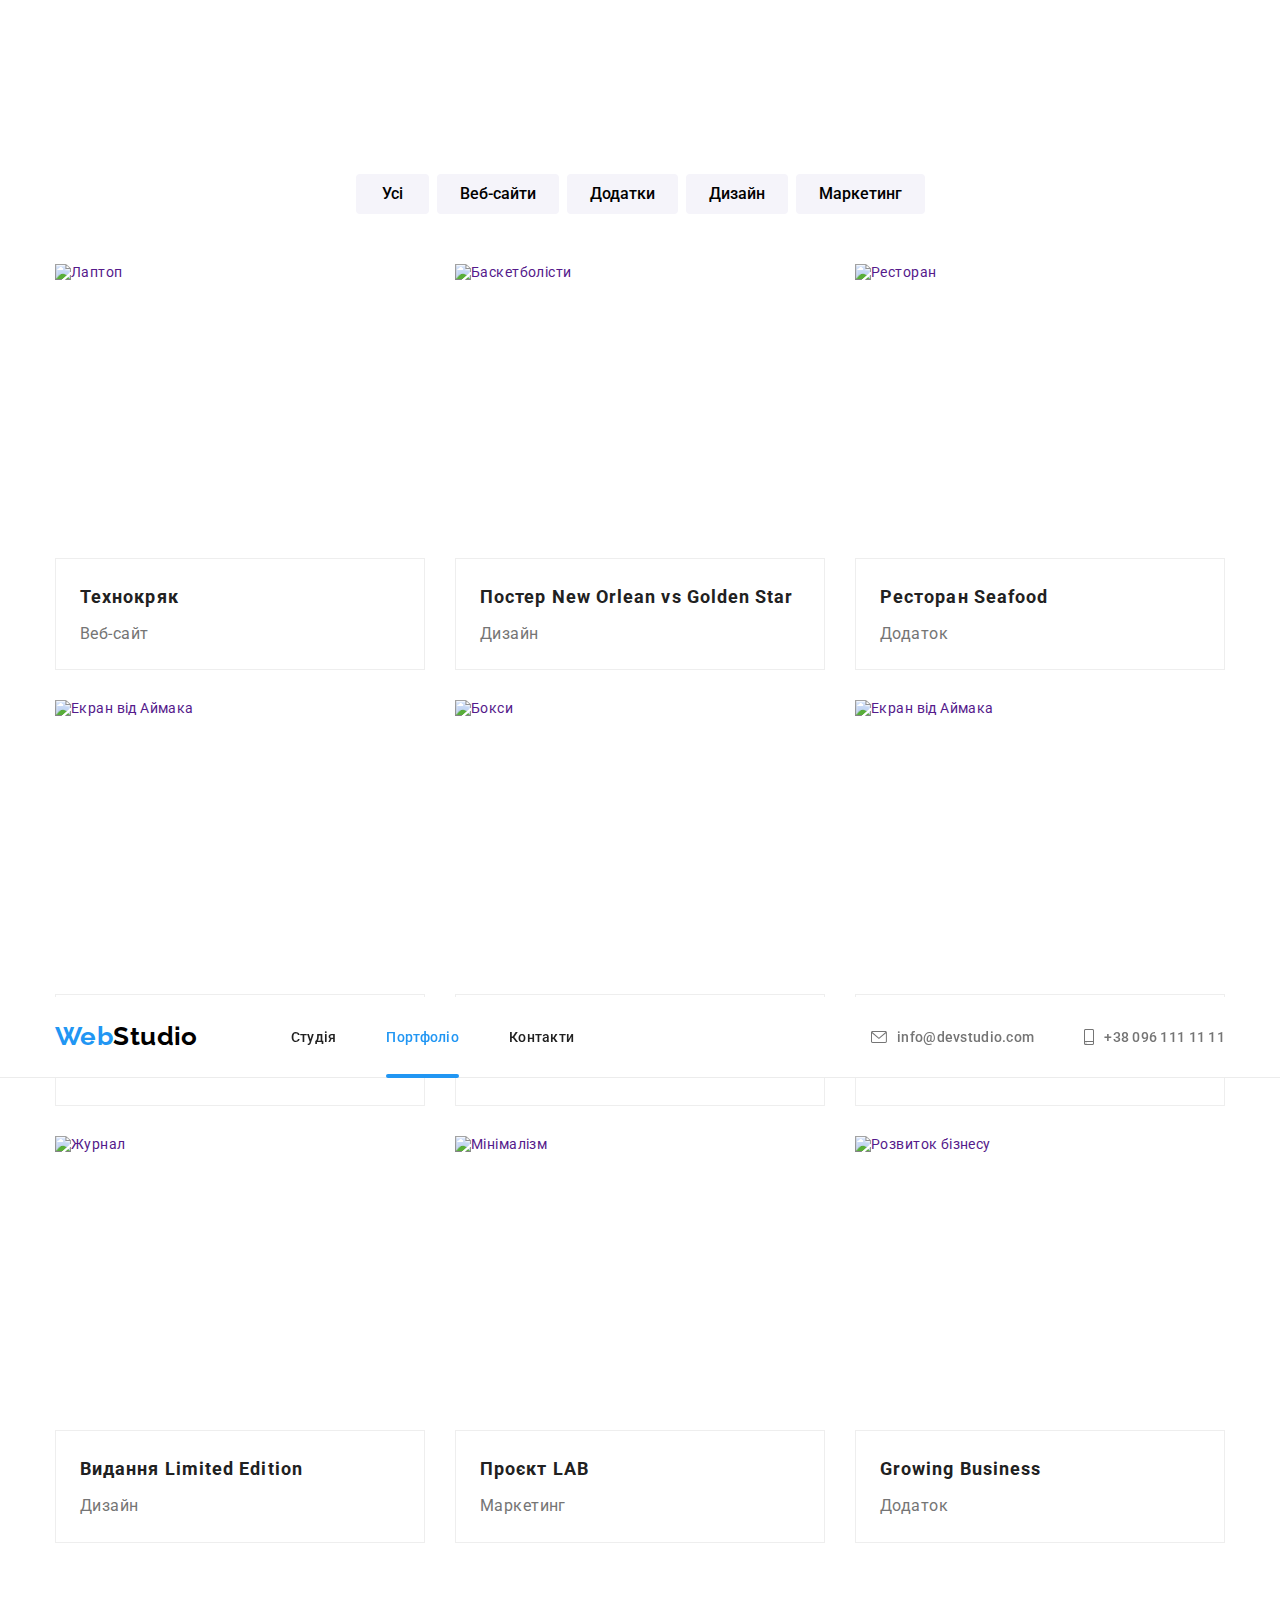
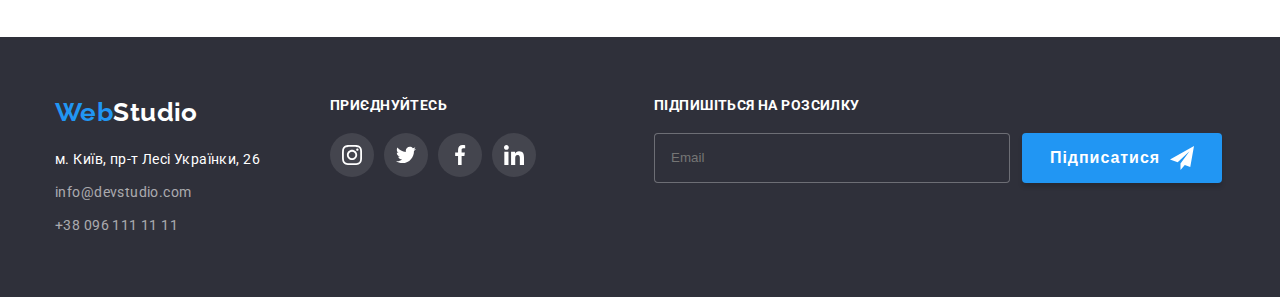
==== commit db61b0b6: "add forms" ====
--- a/portfolio.html
+++ b/portfolio.html
@@ -5,10 +5,7 @@
     <meta http-equiv="X-UA-Compatible" content="IE=edge" />
     <meta name="viewport" content="width=device-width, initial-scale=1.0" />
     <title>Портфоліо</title>
-    <link
-      href="https://fonts.googleapis.com/css2?family=Raleway:wght@700&family=Roboto:wght@400;500;700;900&display=swap"
-      rel="stylesheet"
-    />
+    <link href="https://fonts.googleapis.com/css2?family=Raleway:wght@700&family=Roboto:wght@400;500;700;900&display=swap" rel="stylesheet" />
     <link
       rel="stylesheet"
       href="https://cdnjs.cloudflare.com/ajax/libs/modern-normalize/1.1.0/modern-normalize.min.css"
@@ -22,10 +19,10 @@
     <header class="page-header">
       <div class="container header-container">
         <nav class="bar">
+          <!-- prettier-ignore -->
           <a class="logo-picture" href="./index.html">
-            <span class="logo-web" style="color: #2196f3">Web</span>
-            <span style="color: #000000">Studio</span>
-          </a>
+        <span style="color: #2196f3">Web</span>Studio
+      </a>
           <ul class="site-nav list">
             <li><a class="link-header" href="./index.html">Студія</a></li>
             <li><a class="link-header current" href="./portfolio.html">Портфоліо</a></li>
@@ -36,7 +33,7 @@
           <li class="data">
             <a class="email-address for-icons" href="mailto:info@devstudio.com">
               <svg class="header-icons" width="16">
-                <use href="./images/symbol-defs5.svg#icon-envelope-2-1"></use>
+                <use href="./images/symbol-defs7.svg#icon-envelope-2-1"></use>
               </svg>
               info@devstudio.com
             </a>
@@ -44,7 +41,7 @@
           <li class="data">
             <a class="phone-number" href="tel:+380961111111">
               <svg class="header-icons" width="10">
-                <use href="./images/symbol-defs5.svg#icon-smartphone-2-1-1"></use>
+                <use href="./images/symbol-defs7.svg#icon-smartphone-2-1-1"></use>
               </svg>
               +38 096 111 11 11
             </a>
@@ -66,106 +63,179 @@
           <ul class="gallery-items list">
             <li class="portfolio-item">
               <a class="portfolio-item-link" href="">
-                <img class="no-gap" src="./images/portfolio1.jpg" alt="Лаптоп" width="370" height="294" />
+                <div class="portfolio-item-c">
+                  <img class="no-gap" src="./images/portfolio1.jpg" alt="Лаптоп" width="370" height="294" />
+                  <div class="portfolio-overlay">
+                    <p class="portfolio-overlay-descr">
+                      Ресурс пропонує комплексні пропозиції з різним рівнем функціоналу та сервісів. Все це дозволить відвідувачу отримати вичерпні
+                      відомості про компанію чи приватну особу.
+                    </p>
+                  </div>
+                </div>
                 <div class="border">
                   <h2>Технокряк</h2>
-                  <p>Веб-сайт</p>
-                </div>
-              </a>
-            </li>
-            <li class="portfolio-item">
-              <a class="portfolio-item-link" href="">
-                <img class="no-gap" src="./images/portfolio2.jpg" alt="Баскетболісти" width="370" height="294" />
+                  <p class="item-name">Веб-сайт</p>
+                </div>
+              </a>
+            </li>
+            <li class="portfolio-item">
+              <a class="portfolio-item-link" href="">
+                <div class="portfolio-item-c">
+                  <img class="no-gap" src="./images/portfolio2.jpg" alt="Баскетболісти" width="370" height="294" />
+
+                  <div class="portfolio-overlay">
+                    <p class="portfolio-overlay-descr">
+                      Ресурс пропонує комплексні пропозиції з різним рівнем функціоналу та сервісів. Все це дозволить відвідувачу отримати вичерпні
+                      відомості про компанію чи приватну особу.
+                    </p>
+                  </div>
+                </div>
                 <div class="border">
                   <h2>
                     Постер
                     <span lang="en">New Orlean vs Golden Star</span>
                   </h2>
-                  <p>Дизайн</p>
-                </div>
-              </a>
-            </li>
-            <li class="portfolio-item">
-              <a class="portfolio-item-link" href="">
-                <img class="no-gap" src="./images/portfolio3.jpg" alt="Ресторан" width="370" height="294" />
+                  <p class="item-name">Дизайн</p>
+                </div>
+              </a>
+            </li>
+            <li class="portfolio-item">
+              <a class="portfolio-item-link" href="">
+                <div class="portfolio-item-c">
+                  <img class="no-gap" src="./images/portfolio3.jpg" alt="Ресторан" width="370" height="294" />
+
+                  <div class="portfolio-overlay">
+                    <p class="portfolio-overlay-descr">
+                      Ресурс пропонує комплексні пропозиції з різним рівнем функціоналу та сервісів. Все це дозволить відвідувачу отримати вичерпні
+                      відомості про компанію чи приватну особу.
+                    </p>
+                  </div>
+                </div>
                 <div class="border">
                   <h2>
                     Ресторан
                     <span lang="en">Seafood</span>
                   </h2>
-                  <p>Додаток</p>
-                </div>
-              </a>
-            </li>
-            <li class="portfolio-item">
-              <a class="portfolio-item-link" href="">
-                <img class="no-gap" src="./images/portfolio4.jpg" alt="Навушники" width="370" height="294" />
+                  <p class="item-name">Додаток</p>
+                </div>
+              </a>
+            </li>
+            <li class="portfolio-item">
+              <a class="portfolio-item-link" href="">
+                <div class="portfolio-item-c">
+                  <img class="no-gap" src="./images/portfolio6.jpg" alt="Екран від Аймака" width="370" height="294" />
+
+                  <div class="portfolio-overlay">
+                    <p class="portfolio-overlay-descr">
+                      Ресурс пропонує комплексні пропозиції з різним рівнем функціоналу та сервісів. Все це дозволить відвідувачу отримати вичерпні
+                      відомості про компанію чи приватну особу.
+                    </p>
+                  </div>
+                </div>
                 <div class="border">
                   <h2>
                     Проєкт
                     <span lang="en">Prime</span>
                   </h2>
-                  <p>Маркетинг</p>
-                </div>
-              </a>
-            </li>
-            <li class="portfolio-item">
-              <a class="portfolio-item-link" href="">
-                <img
-                  class="no-gap"
-                  src="./images/portfolio5.jpg"
-                  alt="Декоративні коробочки"
-                  width="370"
-                  height="294"
-                />
+                  <p class="item-name">Маркетинг</p>
+                </div>
+              </a>
+            </li>
+            <li class="portfolio-item">
+              <a class="portfolio-item-link" href="">
+                <div class="portfolio-item-c">
+                  <img class="no-gap" src="./images/portfolio5.jpg" alt="Бокси" width="370" height="294" />
+
+                  <div class="portfolio-overlay">
+                    <p class="portfolio-overlay-descr">
+                      Ресурс пропонує комплексні пропозиції з різним рівнем функціоналу та сервісів. Все це дозволить відвідувачу отримати вичерпні
+                      відомості про компанію чи приватну особу.
+                    </p>
+                  </div>
+                </div>
                 <div class="border">
                   <h2>
                     Проєкт
                     <span lang="en">Boxes</span>
                   </h2>
-                  <p>Додаток</p>
-                </div>
-              </a>
-            </li>
-            <li class="portfolio-item">
-              <a class="portfolio-item-link" href="">
-                <img class="no-gap" src="./images/portfolio6.jpg" alt="Екран від Аймака" width="370" height="294" />
+                  <p class="item-name">Додаток</p>
+                </div>
+              </a>
+            </li>
+            <li class="portfolio-item">
+              <a class="portfolio-item-link" href="">
+                <div class="portfolio-item-c">
+                  <img class="no-gap" src="./images/portfolio6.jpg" alt="Екран від Аймака" width="370" height="294" />
+
+                  <div class="portfolio-overlay">
+                    <p class="portfolio-overlay-descr">
+                      Ресурс пропонує комплексні пропозиції з різним рівнем функціоналу та сервісів. Все це дозволить відвідувачу отримати вичерпні
+                      відомості про компанію чи приватну особу.
+                    </p>
+                  </div>
+                </div>
                 <div class="border">
                   <h2 lang="en">Inspiration has no Borders</h2>
-                  <p>Веб-сайт</p>
-                </div>
-              </a>
-            </li>
-            <li class="portfolio-item">
-              <a class="portfolio-item-link" href="">
-                <img class="no-gap" src="./images/portfolio7.jpg" alt="Журнал" width="370" height="294" />
+                  <p class="item-name">Веб-сайт</p>
+                </div>
+              </a>
+            </li>
+            <li class="portfolio-item">
+              <a class="portfolio-item-link" href="">
+                <div class="portfolio-item-c">
+                  <img class="no-gap" src="./images/portfolio7.jpg" alt="Журнал" width="370" height="294" />
+
+                  <div class="portfolio-overlay">
+                    <p class="portfolio-overlay-descr">
+                      Ресурс пропонує комплексні пропозиції з різним рівнем функціоналу та сервісів. Все це дозволить відвідувачу отримати вичерпні
+                      відомості про компанію чи приватну особу.
+                    </p>
+                  </div>
+                </div>
                 <div class="border">
                   <h2>
                     Видання
                     <span lang="en">Limited Edition</span>
                   </h2>
-                  <p>Дизайн</p>
-                </div>
-              </a>
-            </li>
-            <li class="portfolio-item">
-              <a class="portfolio-item-link" href="">
-                <img class="no-gap" src="./images/portfolio8.jpg" alt="Мінімалізм" width="370" height="294" />
+                  <p class="item-name">Дизайн</p>
+                </div>
+              </a>
+            </li>
+            <li class="portfolio-item">
+              <a class="portfolio-item-link" href="">
+                <div class="portfolio-item-c">
+                  <img class="no-gap" src="./images/portfolio8.jpg" alt="Мінімалізм" width="370" height="294" />
+
+                  <div class="portfolio-overlay">
+                    <p class="portfolio-overlay-descr">
+                      Ресурс пропонує комплексні пропозиції з різним рівнем функціоналу та сервісів. Все це дозволить відвідувачу отримати вичерпні
+                      відомості про компанію чи приватну особу.
+                    </p>
+                  </div>
+                </div>
                 <div class="border">
                   <h2>
                     Проєкт
                     <span lang="en">LAB</span>
                   </h2>
-                  <p>Маркетинг</p>
-                </div>
-              </a>
-            </li>
-            <li class="portfolio-item">
-              <a class="portfolio-item-link" href="">
-                <img class="no-gap" src="./images/portfolio9.jpg" alt="Розвиток бізнесу" width="370" height="294" />
+                  <p class="item-name">Маркетинг</p>
+                </div>
+              </a>
+            </li>
+            <li class="portfolio-item">
+              <a class="portfolio-item-link" href="">
+                <div class="portfolio-item-c">
+                  <img class="no-gap" src="./images/portfolio9.jpg" alt="Розвиток бізнесу" width="370" height="294" />
+                  <div class="portfolio-overlay">
+                    <p class="portfolio-overlay-descr">
+                      Ресурс пропонує комплексні пропозиції з різним рівнем функціоналу та сервісів. Все це дозволить відвідувачу отримати вичерпні
+                      відомості про компанію чи приватну особу.
+                    </p>
+                  </div>
+                </div>
                 <div class="border">
                   <h2 lang="en">Growing Business</h2>
-                  <p>Додаток</p>
+                  <p class="item-name">Додаток</p>
                 </div>
               </a>
             </li>
@@ -178,10 +248,10 @@
         <div class="footer-left">
           <ul class="list footer-first-part">
             <li>
-              <a class="logo-picture" href="./index.html">
-                <span class="logo-web" style="color: #2196f3">Web</span>
-                <span style="color: #ffffff">Studio</span>
-              </a>
+              <!-- prettier-ignore -->
+              <a class="footer-logo-picture" href="./index.html">
+        <span style="color: #2196f3">Web</span>Studio
+      </a>
             </li>
           </ul>
           <address class="address">м. Київ, пр-т Лесі Українки, 26</address>
@@ -194,54 +264,48 @@
           <p class="join">ПРИЄДНУЙТЕСЬ</p>
           <ul class="list media-list">
             <li class="icon instagram media">
-              <a
-                target="_blank"
-                aria-label="Наш інстаграм"
-                rel="noopener noreferrer nofollow"
-                href="https://www.instagram.com/"
-              >
+              <a class="media-links" target="_blank" aria-label="Наш інстаграм" rel="noopener noreferrer nofollow" href="https://www.instagram.com/">
                 <svg class="media-icons" width="20" height="20">
                   <use href="./images/symbol-defs7.svg#icon-instagram2"></use>
                 </svg>
               </a>
             </li>
             <li class="icon twitter media">
-              <a
-                target="_blank"
-                aria-label="Наш твіттер"
-                rel="noopener noreferrer nofollow"
-                href="https://twitter.com/"
-              >
+              <a class="media-links" target="_blank" aria-label="Наш твіттер" rel="noopener noreferrer nofollow" href="https://twitter.com/">
                 <svg class="media-icons" width="20" height="20">
                   <use href="./images/symbol-defs7.svg#icon-twitter2"></use>
                 </svg>
               </a>
             </li>
             <li class="icon facebook media">
-              <a
-                target="_blank"
-                aria-label="Наш фейсбук"
-                rel="noopener noreferrer nofollow"
-                href="https://www.facebook.com/"
-              >
+              <a class="media-links" target="_blank" aria-label="Наш фейсбук" rel="noopener noreferrer nofollow" href="https://www.facebook.com/">
                 <svg class="media-icons" width="20" height="20">
                   <use href="./images/symbol-defs7.svg#icon-facebook2"></use>
                 </svg>
               </a>
             </li>
             <li class="icon linkedin media">
-              <a
-                target="_blank"
-                aria-label="Наш лінкедін"
-                rel="noopener noreferrer nofollow"
-                href="https://www.linkedin.com/"
-              >
+              <a class="media-links" target="_blank" aria-label="Наш лінкедін" rel="noopener noreferrer nofollow" href="https://www.linkedin.com/">
                 <svg class="media-icons" width="20" height="20">
                   <use href="./images/symbol-defs7.svg#icon-linkedin2"></use>
                 </svg>
               </a>
             </li>
           </ul>
+        </div>
+        <div class="footer-second-right">
+          <p class="receive-news">ПІДПИШІТЬСЯ НА РОЗСИЛКУ</p>
+          <div class="sign-to-us">
+            <form class="sign-up-form" autocomplete="on">
+              <label for="email" class="email-label">
+                <input class="email-field" type="email" id="email" name="email" placeholder="Email" autofocus />
+              </label>
+              <button class="btn-submit-with-icon" type="submit">
+                Підписатися
+                <svg class="letter" width="24" height="24"><use href="./images/symbol-defs7.svg#icon-icon-send-2 "></use></svg>
+              </button>
+            </form>
+          </div>
         </div>
       </div>
     </footer>
--- a/css/styles.css
+++ b/css/styles.css
@@ -22,11 +22,11 @@
 
 .page {
   color: var(--primary-text-color);
-  font-family: 'Roboto', 'Segoe UI', 'Oxygen', 'Ubuntu', 'Cantarell', 'Fira Sans', 'Droid Sans', 'Helvetica Neue',
-    sans-serif;
+  font-family: 'Roboto', sans-serif;
   letter-spacing: 0.03em;
   margin: 0;
   font-size: 14px;
+  padding-top: 80px;
 }
 a {
   text-decoration-line: none;
@@ -71,10 +71,16 @@
 .bar {
   display: flex;
   align-items: center;
+  height: 80px;
 }
 .page-header {
+  position: fixed;
   background-color: var(--accent-color);
   border-bottom: 1px solid var(--header-line);
+  z-index: 1;
+  width: 100%;
+  top: 0%;
+  left: 0%;
 }
 
 .logo-picture {
@@ -84,6 +90,7 @@
   line-height: 1.2;
   vertical-align: top;
   margin-right: 93px;
+  color: #000;
 }
 .logo-web {
   margin-right: -6px;
@@ -104,6 +111,10 @@
   padding-top: 32px;
   padding-bottom: 32px;
   display: block;
+  letter-spacing: 0.02em;
+  transition-property: color;
+  transition-duration: 250ms;
+  transition-timing-function: cubic-bezier(0.4, 0, 0.2, 1);
 }
 .site-nav a:hover,
 .contact-data a:hover {
@@ -118,10 +129,46 @@
 .site-nav .link-header.current {
   color: var(--active-accent);
 }
+
+.link-header {
+  position: relative;
+}
+.link-header::after {
+  content: '';
+  display: block;
+  transition: background-color 250ms cubic-bezier(0.4, 0, 0.2, 1);
+}
+
+.link-header:hover::after,
+.link-header:focus::after {
+  content: '';
+  display: block;
+  width: 100%;
+  height: 4px;
+  background-color: var(--active-accent);
+  border-radius: 2px;
+  position: absolute;
+  left: 0%;
+  bottom: 0%;
+}
+
+.link-header.current::after {
+  content: '';
+  display: block;
+  width: 100%;
+  height: 4px;
+  background-color: var(--active-accent);
+  border-radius: 2px;
+  position: absolute;
+  left: 0%;
+  bottom: 0%;
+}
+
 .contact-data {
   display: flex;
   margin-left: auto;
   align-items: center;
+  letter-spacing: 0.02em;
 }
 .contact-data .data + .data {
   margin-left: 50px;
@@ -131,6 +178,10 @@
   color: var(--text-link-color);
   font-weight: 500;
   line-height: 1.35;
+  letter-spacing: 0.02em;
+  transition-property: color;
+  transition-duration: 250ms;
+  transition-timing-function: cubic-bezier(0.4, 0, 0.2, 1);
 }
 .for-icons {
   display: block;
@@ -150,25 +201,20 @@
 }
 
 .hero-section {
-  padding-top: 0%;
-  padding-bottom: 0%;
-}
-
-.hero-container {
   background-color: var(--hero-background);
   text-align: center;
   padding: 200px 0px;
-  width: 1600px;
+  max-width: 1600px;
   height: 600px;
   max-width: 1600px;
   margin-left: auto;
   margin-right: auto;
-  border: 1px solid #000;
   background-image: linear-gradient(to right, rgba(47, 48, 58, 0.4), rgba(47, 48, 58, 0.4)), url(../images/header.jpg);
   background-position: center;
   background-size: cover;
   background-repeat: no-repeat;
 }
+
 .hero-title {
   color: var(--accent-color);
   text-align: center;
@@ -190,7 +236,6 @@
 .hero-button {
   color: var(--accent-color);
   background-color: var(--active-accent);
-  box-shadow: 0px 4px 4px rgba(0, 0, 0, 0.15);
   cursor: pointer;
   font-family: inherit;
   font-weight: 700;
@@ -202,11 +247,12 @@
   border-radius: 4px;
   border: 0em;
   padding: 10px 32px;
+  transition-property: box-shadow;
+  transition-duration: 250ms;
+  transition-timing-function: cubic-bezier(0.4, 0, 0.2, 1);
 }
 .hero-button:hover,
 .hero-button:focus {
-  color: var(--accent-color);
-  background-color: var(--active-accent);
   box-shadow: 0px 4px 4px rgba(0, 0, 0, 0.15);
 }
 
@@ -231,6 +277,9 @@
   padding: 6px 22px;
   min-width: 73px;
   border: 1px solid transparent;
+  transition-property: color, background-color, box-shadow;
+  transition-duration: 250ms;
+  transition-timing-function: cubic-bezier(0.4, 0, 0.2, 1);
 }
 .portfolio-examples button:hover,
 .portfolio-examples button:focus {
@@ -241,11 +290,39 @@
 
 .portfolio-item-link {
   display: block;
+  transition-property: box-shadow;
+
+  transition-duration: 250ms;
+  transition-timing-function: cubic-bezier(0.4, 0, 0.2, 1);
 }
 .portfolio-item-link:hover,
 .portfolio-item-link:focus {
   box-shadow: 0px 1px 1px rgba(0, 0, 0, 0.12), 0px 4px 4px rgba(0, 0, 0, 0.06), 1px 4px 6px rgba(0, 0, 0, 0.16);
 }
+
+.portfolio-item-c {
+  position: relative;
+  overflow: hidden;
+}
+.portfolio-overlay {
+  position: absolute;
+  opacity: 0;
+  top: 0;
+  background-color: rgba(33, 150, 243, 0.9);
+  padding: 63px 24px;
+  width: 100%;
+  height: 100%;
+  color: var(--accent-color);
+  transform: translatey(100%);
+  transition: transform 250ms ease;
+}
+
+.portfolio-item-link:hover .portfolio-overlay,
+.portfolio-item-link:focus .portfolio-overlay {
+  opacity: 1;
+  transform: translatey(0%);
+}
+
 .advantages {
   display: flex;
   flex-wrap: wrap;
@@ -271,7 +348,7 @@
 }
 
 .advantages p,
-.gallery-items p {
+.item-name {
   color: var(--text-link-color);
 }
 
@@ -279,9 +356,9 @@
   line-height: 1.2;
   text-transform: uppercase;
   margin-bottom: 10px;
+  font-size: 14px;
 }
 .advantages p {
-  text-align: left;
   line-height: 1.7;
 }
 
@@ -290,7 +367,6 @@
 }
 .section-title {
   text-align: center;
-  font-weight: 700;
   font-size: 36px;
   line-height: 1.2;
   margin-bottom: 50px;
@@ -308,6 +384,22 @@
   margin-right: 0%;
 }
 
+.container-act {
+  position: relative;
+}
+.overlay-adv {
+  position: absolute;
+  display: flex;
+  width: 370px;
+  height: 70px;
+  background-color: rgba(47, 48, 58, 0.8);
+  justify-content: center;
+  align-items: center;
+  bottom: 0;
+  color: var(--accent-color);
+  font-weight: 700;
+}
+
 .team-section {
   background-color: var(--inactive-buttons);
 }
@@ -317,6 +409,7 @@
   display: flex;
   flex-wrap: wrap;
   gap: 30px;
+  color: #2196f3;
 }
 
 .our-team {
@@ -354,10 +447,6 @@
   display: block;
 }
 
-.social-contact {
-  fill: #afb1b8;
-}
-
 .partners-list {
   display: flex;
   flex-wrap: wrap;
@@ -371,7 +460,6 @@
 
 .partnership:hover .partners-icons {
   fill: var(--active-accent);
-  outline: none;
 }
 
 .link-to-partner {
@@ -384,6 +472,9 @@
   align-items: center;
   display: flex;
   color: #afb1b8;
+  transition-property: border, color;
+  transition-duration: 250ms;
+  transition-timing-function: cubic-bezier(0.4, 0, 0.2, 1);
 }
 
 .link-to-partner:hover,
@@ -394,6 +485,9 @@
 }
 .partners-icons {
   fill: currentColor;
+  transition-property: fill;
+  transition-duration: 250ms;
+  transition-timing-function: cubic-bezier(0.4, 0, 0.2, 1);
 }
 .partners-icons:hover,
 .partners-icons:focus {
@@ -416,7 +510,6 @@
 }
 .gallery-items h2 {
   color: var(--primary-text-color);
-  font-weight: 700;
   font-size: 18px;
   line-height: 2;
   letter-spacing: 0.06em;
@@ -437,6 +530,14 @@
   padding-bottom: 60px;
 }
 
+.footer-logo-picture {
+  color: var(--accent-color);
+  font-family: Raleway, sans-serif;
+  font-weight: 700;
+  font-size: 26px;
+  line-height: 1.2;
+  vertical-align: top;
+}
 .footer-content {
   display: flex;
   align-items: baseline;
@@ -454,6 +555,9 @@
 .contact-data-footer a {
   color: rgba(255, 255, 255, 0.6);
   line-height: 1.7;
+  transition-property: color;
+  transition-duration: 250ms;
+  transition-timing-function: cubic-bezier(0.4, 0, 0.2, 1);
 }
 .email {
   margin-bottom: 9px;
@@ -505,6 +609,9 @@
   display: flex;
   justify-content: center;
   align-items: center;
+  transition-property: background-color;
+  transition-duration: 250ms;
+  transition-timing-function: cubic-bezier(0.4, 0, 0.2, 1);
 }
 .media-links:hover,
 .media-links:focus {
@@ -520,13 +627,18 @@
   display: flex;
   justify-content: center;
   align-items: center;
-}
+  fill: #afb1b8;
+  transition-property: fill, background-color;
+  transition-duration: 250ms;
+  transition-timing-function: cubic-bezier(0.4, 0, 0.2, 1);
+}
+
 .social-contact-list:hover,
 .social-contact-list:focus {
   background-color: var(--active-accent);
   fill: var(--accent-color);
-  color: var(--accent-color);
-}
+}
+
 .contact-links {
   width: 44px;
   height: 44px;
@@ -539,7 +651,256 @@
   align-items: center;
 }
 
-.contact-links:hover .social-contact,
-.contact-links:focus .social-contact {
-  fill: var(--accent-color);
-}
+.footer-second-right {
+  margin-left: 93px;
+  width: 570px;
+  height: 86px;
+}
+
+.receive-news {
+  color: var(--accent-color);
+  margin-bottom: 20px;
+  font-weight: 700;
+}
+
+.sign-up-form {
+  width: 570px;
+  display: flex;
+}
+.email-field {
+  width: 356px;
+  height: 50px;
+  background-color: var(--hero-background);
+  padding: 15px 16px 15px;
+  border-radius: 4px;
+  border: solid 1px rgba(255, 255, 255, 0.3);
+  margin-right: 12px;
+  color: #2196f3;
+  outline: none;
+}
+
+.btn-submit-with-icon {
+  width: 200px;
+  height: 50px;
+  color: var(--accent-color);
+  font-size: 16px;
+  font-weight: 700;
+  line-height: 1.875;
+  letter-spacing: 0.06em;
+  background-color: var(--active-accent);
+  border-radius: 4px;
+  box-shadow: 0px 4px 4px rgba(0, 0, 0, 0.15);
+  border: none;
+  padding-top: 10px;
+  padding-bottom: 10px;
+  justify-content: center;
+  align-items: center;
+  display: flex;
+  cursor: pointer;
+}
+
+.letter {
+  margin-left: 10px;
+}
+.backdrop {
+  position: fixed;
+  top: 0;
+  left: 0;
+  width: 100%;
+  height: 100%;
+  background-color: rgba(0, 0, 0, 0.2);
+  z-index: 2;
+  transition: opacity 250ms cubic-bezier(0.4, 0, 0.2, 1), visability 250ms cubic-bezier(0.4, 0, 0.2, 1);
+}
+
+.backdrop.is-hidden {
+  opacity: 0;
+  pointer-events: none;
+  visibility: hidden;
+}
+
+.pop-up {
+  width: 528px;
+  min-height: 581px;
+  background-color: var(--accent-color);
+  position: absolute;
+  top: 50%;
+  left: 50%;
+  transform: translate(-50%, -50%);
+  border-radius: 4px;
+  padding: 40px 40px;
+}
+.button-close {
+  right: 8px;
+  top: 8px;
+  position: absolute;
+  border: 1px solid rgba(0, 0, 0, 0.1);
+  border-radius: 50%;
+  background-color: transparent;
+  display: flex;
+  padding: 0%;
+  cursor: pointer;
+  width: 30px;
+  height: 30px;
+  transition: fill 250ms cubic-bezier(0.4, 0, 0.2, 1);
+}
+
+.close-icon {
+  margin: auto;
+}
+.button-close:hover .close-icon {
+  outline: none;
+  fill: var(--active-accent);
+}
+.call-back {
+  font-size: 20px;
+  font-weight: 700;
+  color: var(--primary-text-color);
+  line-height: 1.172;
+  text-align: center;
+  margin-bottom: 12px;
+}
+
+.form-field {
+  display: flex;
+  flex-direction: column;
+  margin-bottom: 10px;
+  transition: fill 250ms cubic-bezier(0.4, 0, 0.2, 1);
+}
+
+.form-field input {
+  margin: 0;
+}
+
+.form-field label,
+.feedback-container label {
+  margin-bottom: 4px;
+}
+.feedback-container {
+  display: flex;
+  flex-direction: column;
+}
+.pop-up-field-names {
+  color: var(--text-link-color);
+  font-size: 12px;
+  letter-spacing: 0.01em;
+  line-height: 1.17166666667;
+}
+
+.name-field {
+  width: 448px;
+  height: 40px;
+  border-radius: 4px;
+  border: 1px solid rgba(33, 33, 33, 0.2);
+  cursor: pointer;
+  padding-left: 42px;
+  transition: border 250ms cubic-bezier(0.4, 0, 0.2, 1);
+}
+
+.input-container {
+  position: relative;
+}
+.input-icon {
+  position: absolute;
+  top: 50%;
+  transform: translatey(-50%);
+  margin-left: 12px;
+}
+
+.input-icon:hover {
+  fill: #2196f3;
+}
+
+.name-field:focus {
+  border: 1px solid var(--active-accent);
+  outline: none;
+}
+
+.form-field:focus-within {
+  fill: #2196f3;
+}
+textarea {
+  resize: none;
+  width: 448px;
+  min-height: 120px;
+  padding-top: 12px;
+  padding-bottom: 12px;
+  padding-left: 16px;
+  padding-right: 16px;
+  border: 1px solid rgba(33, 33, 33, 0.2);
+  border-radius: 4px;
+  color: rgba(117, 117, 117, 0.5);
+  margin: 0%;
+}
+textarea:focus {
+  outline: none;
+  border: 1px solid var(--active-accent);
+}
+.terms-checkbox {
+  color: var(--text-link-color);
+  line-height: calc(24 / 14);
+  margin-top: 20px;
+}
+
+.checkbox-label {
+  display: flex;
+  align-items: center;
+}
+.checkbox-class {
+  position: absolute;
+  white-space: nowrap;
+  width: 1px;
+  height: 1px;
+  overflow: hidden;
+  border: 0;
+  padding: 0;
+  clip: rect(0 0 0 0);
+  clip-path: inset(50%);
+  margin: -1px;
+}
+
+.checkbox-icon {
+  margin-right: 7px;
+}
+.checkbox-class + .checkbox-icon {
+  fill: none;
+  border: 2px solid black;
+  border-radius: 2px;
+  transition: 250ms cubic-bezier(0.4, 0, 0.2, 1);
+}
+.checkbox-class:checked + .checkbox-icon {
+  background-image: url(../images/symbol-defs7.svg#icon-icon-check-3);
+  background-color: var(--active-accent);
+  background-size: contain;
+  background-origin: border-box;
+  border-color: var(--active-accent);
+}
+
+.link-to-terms {
+  color: var(--active-accent);
+}
+
+.btn-submit-container {
+  display: flex;
+  justify-content: center;
+  margin-top: 30px;
+}
+
+.btn-submit {
+  width: 200px;
+  height: 50px;
+  color: var(--accent-color);
+  font-size: 16px;
+  font-weight: 700;
+  line-height: 1.875;
+  letter-spacing: 0.06em;
+  background-color: var(--active-accent);
+  border-radius: 4px;
+  box-shadow: 0px 4px 4px rgba(0, 0, 0, 0.15);
+  border: none;
+  padding-top: 10px;
+  padding-bottom: 10px;
+  padding-left: 52px;
+  padding-right: 52px;
+  cursor: pointer;
+}
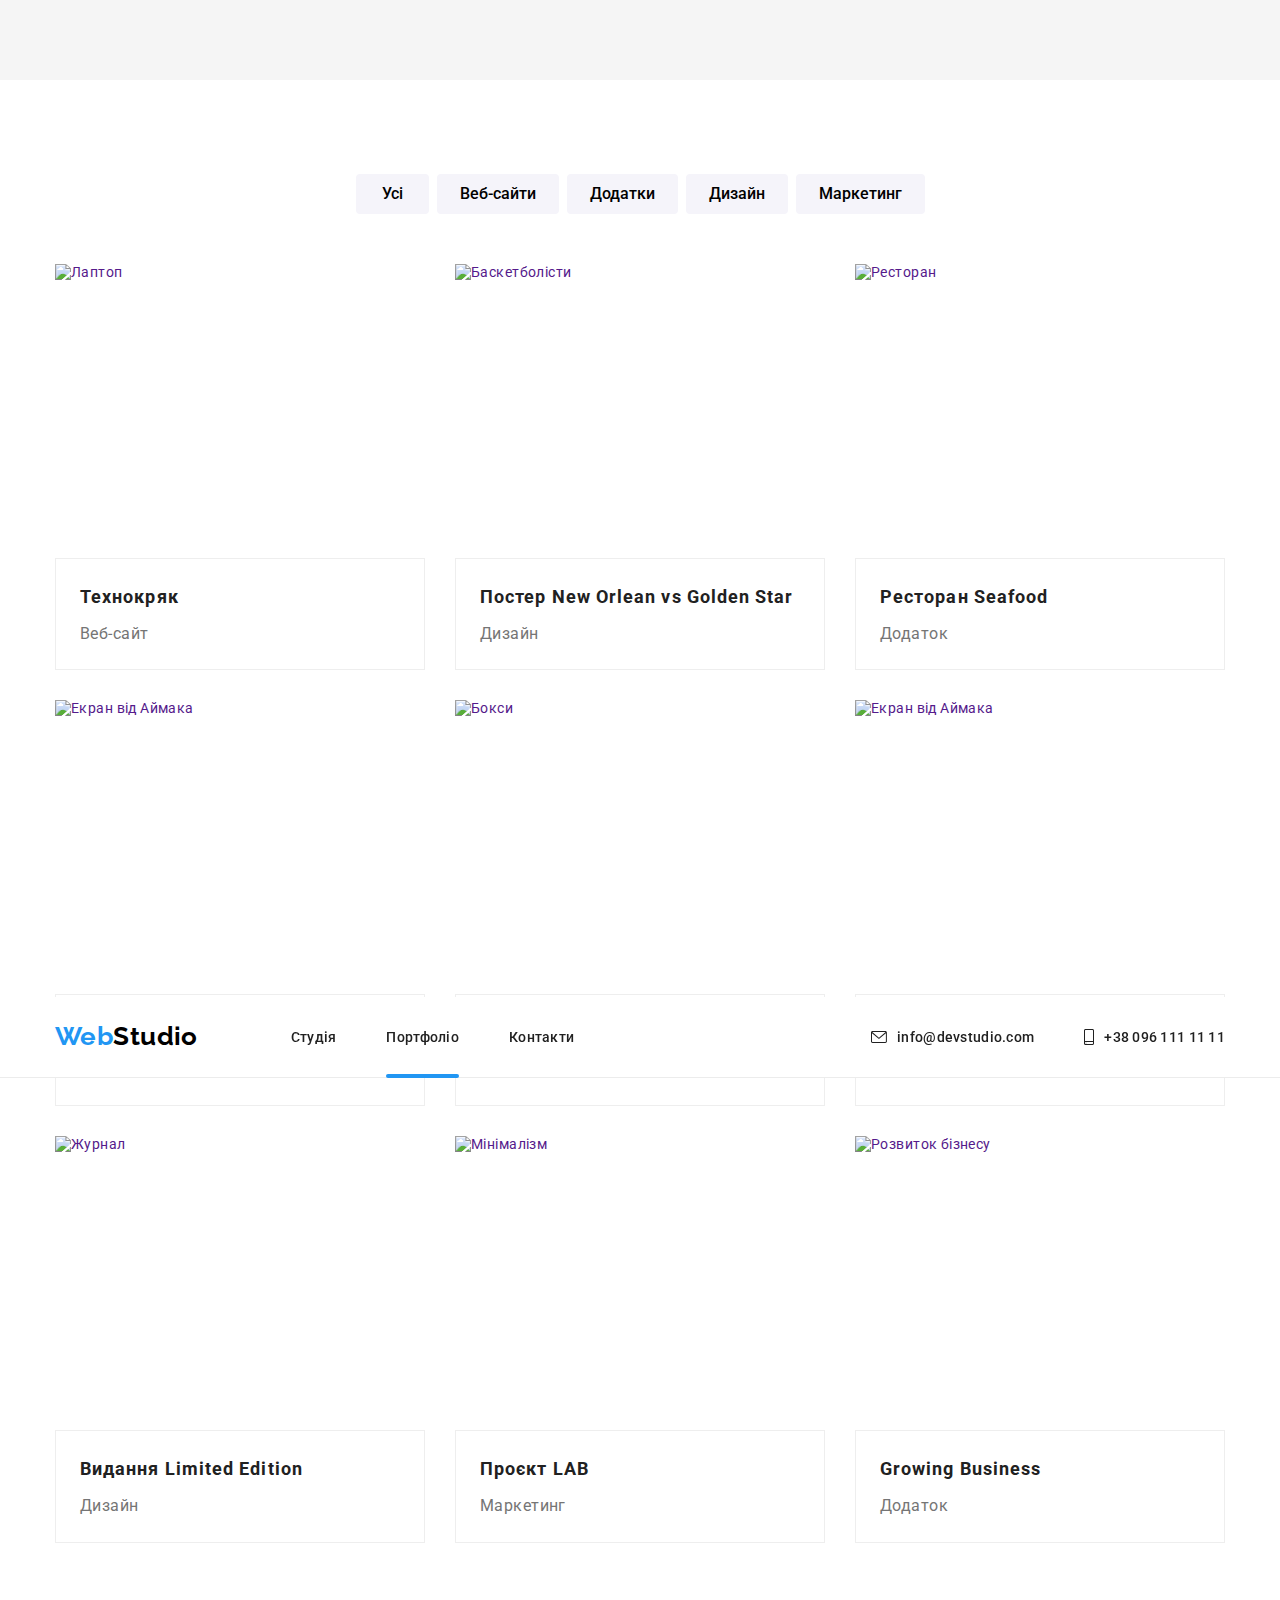
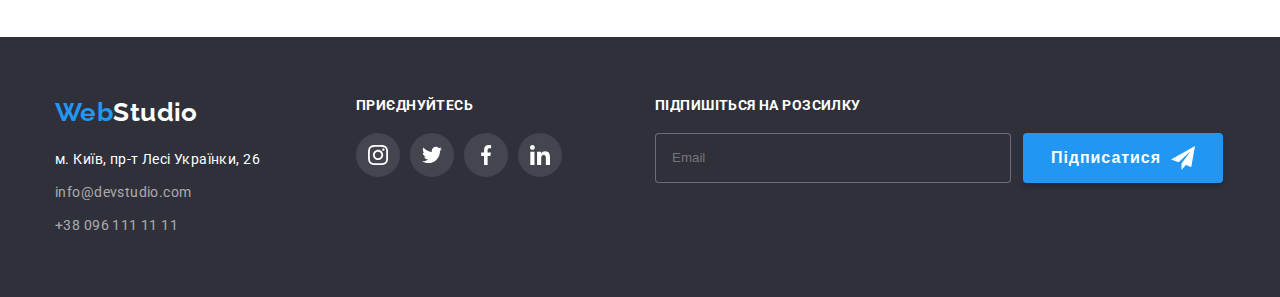
==== commit d88ca85c: "accomplishing a task" ====
--- a/portfolio.html
+++ b/portfolio.html
@@ -13,34 +13,42 @@
       crossorigin="anonymous"
       referrerpolicy="no-referrer"
     />
-    <link rel="stylesheet" href="./css/styles.css" />
+    <link rel="stylesheet" href="./css/main.min.css" />
   </head>
   <body class="page">
-    <header class="page-header">
-      <div class="container header-container">
-        <nav class="bar">
+    <!--BEM added -->
+
+    <header class="header">
+      <div class="container header__content">
+        <nav class="header__bar">
           <!-- prettier-ignore -->
-          <a class="logo-picture" href="./index.html">
+          <a class="logo" href="./index.html">
         <span style="color: #2196f3">Web</span>Studio
       </a>
           <ul class="site-nav list">
-            <li><a class="link-header" href="./index.html">Студія</a></li>
-            <li><a class="link-header current" href="./portfolio.html">Портфоліо</a></li>
-            <li><a class="link-header" href="">Контакти</a></li>
+            <li class="site-nav__item">
+              <a class="site-nav__link" href="./index.html">Студія</a>
+            </li>
+            <li class="site-nav__item">
+              <a class="site-nav__link site-nav__link--current" href="./portfolio.html">Портфоліо</a>
+            </li>
+            <li class="site-nav__item">
+              <a class="site-nav__link" href="">Контакти</a>
+            </li>
           </ul>
         </nav>
         <ul class="contact-data list">
-          <li class="data">
-            <a class="email-address for-icons" href="mailto:info@devstudio.com">
-              <svg class="header-icons" width="16">
+          <li class="contact-data__item">
+            <a class="contact-data__email-address contact-data__link" href="mailto:info@devstudio.com">
+              <svg class="contact-data__icon" width="16">
                 <use href="./images/symbol-defs7.svg#icon-envelope-2-1"></use>
               </svg>
               info@devstudio.com
             </a>
           </li>
-          <li class="data">
-            <a class="phone-number" href="tel:+380961111111">
-              <svg class="header-icons" width="10">
+          <li class="contact-data__item">
+            <a class="contact-data__phone-number contact-data__link" href="tel:+380961111111">
+              <svg class="contact-data__icon" width="10">
                 <use href="./images/symbol-defs7.svg#icon-smartphone-2-1-1"></use>
               </svg>
               +38 096 111 11 11
@@ -54,11 +62,11 @@
         <div class="container">
           <h1 class="visually-hidden">Наші приклади</h1>
           <ul class="portfolio-examples list">
-            <li><button class="examples-all" type="button">Усі</button></li>
-            <li><button class="examples-websites" type="button">Веб-сайти</button></li>
-            <li><button class="examples-apps" type="button">Додатки</button></li>
-            <li><button class="examples-design" type="button">Дизайн</button></li>
-            <li><button class="examples-marketing" type="button">Маркетинг</button></li>
+            <li><button class="portfolio__button" type="button">Усі</button></li>
+            <li><button class="portfolio__button" type="button">Веб-сайти</button></li>
+            <li><button class="portfolio__button" type="button">Додатки</button></li>
+            <li><button class="portfolio__button" type="button">Дизайн</button></li>
+            <li><button class="portfolio__button" type="button">Маркетинг</button></li>
           </ul>
           <ul class="gallery-items list">
             <li class="portfolio-item">
--- a/css/main.min.css
+++ b/css/main.min.css
@@ -0,0 +1 @@
+html{box-sizing:border-box}*,*::before,*::after{box-sizing:inherit}.page{color:#212121;font-family:Roboto,sans-serif;letter-spacing:.03em;margin:0;font-size:14px;padding-top:80px;background-color:#f5f5f5}a{-webkit-text-decoration-line:none;text-decoration-line:none}h1,h2,h3,h4,h5,h6,p,ul button{margin:0}.list{list-style:none;padding:0%;margin:0%}.container{width:1200px;margin:auto auto;padding-left:15px;padding-right:15px}.header,main{background-color:#fff}.section{padding-top:94px;padding-bottom:94px}.visually-hidden{position:absolute;white-space:nowrap;width:1px;height:1px;overflow:hidden;border:0;padding:0;clip:rect(0 0 0 0);-webkit-clip-path:inset(50%);clip-path:inset(50%);margin:-1px}.no-gap{display:block}.section-title{text-align:center;font-size:36px;line-height:1.2;margin-bottom:50px}.header__content{display:flex;align-items:center;height:80px}.header__bar{display:flex;align-items:center;height:80px}.header{position:fixed;background-color:#fff;border-bottom:1px solid #ececec;z-index:1;width:100%;top:0%;left:0%}.logo{font-family:Raleway,sans-serif;font-weight:700;font-size:26px;line-height:1.2;vertical-align:top;margin-right:93px;color:#000}.logo-web{margin-right:-6px}.site-nav{display:flex}.site-nav__item{margin-right:50px}.site-nav__item:last-child{margin-right:0px}.site-nav__link{color:#212121;font-weight:500;line-height:1.35;padding-top:32px;padding-bottom:32px;display:block;letter-spacing:.02em;transition-property:color;transition-duration:250ms;transition-timing-function:cubic-bezier(0.4, 0, 0.2, 1);position:relative}.site-nav__link:hover,.site-nav__link:focus{color:#2196f3}.site-nav__link::after{content:"";display:block;transition:background-color 250ms cubic-bezier(0.4, 0, 0.2, 1)}.site-nav__link:hover::after,.site-nav__link:focus::after{content:"";display:block;width:100%;height:4px;background-color:#2196f3;border-radius:2px;position:absolute;left:0%;bottom:0%}.site-nav__link.current{color:#2196f3}.site-nav__link--current::after{content:"";display:block;width:100%;height:4px;background-color:#2196f3;border-radius:2px;position:absolute;left:0%;bottom:0%}.site-nav__link--current::after{content:"";display:block;width:100%;height:4px;background-color:#2196f3;border-radius:2px;position:absolute;left:0%;bottom:0%}.contact-data{display:flex;margin-left:auto;align-items:center;letter-spacing:.02em}.contact-data__item{margin-left:50px}.contact-data__link{color:#757575;font-weight:500;line-height:1.35;letter-spacing:.02em;transition-property:color;transition-duration:250ms;transition-timing-function:cubic-bezier(0.4, 0, 0.2, 1)}.contact-data__link:hover,.contact-data__link:focus{color:#2196f3}.contact-data__email-address,.contact-data__phone-number{display:flex;align-items:center;color:currentColor}.contact-data__icon{margin-right:10px;fill:currentColor}.contact-data__icon:hover{fill:currentColor}.hero-section{background-color:#2f303a;text-align:center;padding:200px 0px;max-width:1600px;height:600px;max-width:1600px;margin-left:auto;margin-right:auto;background-image:linear-gradient(to right, rgba(47, 48, 58, 0.4), rgba(47, 48, 58, 0.4)),url(../images/header.jpg);background-position:center;background-size:cover;background-repeat:no-repeat}.hero-section__title{color:#fff;text-align:center;letter-spacing:.06em;text-transform:uppercase;font-weight:900;font-size:44px;line-height:1.3636364;vertical-align:top;margin-bottom:30px;width:696px;margin-left:auto;margin-right:auto}.btn-purchase{color:#fff;background-color:#2196f3;cursor:pointer;font-family:inherit;font-weight:700;font-size:16px;line-height:1.875;text-align:center;vertical-align:center;letter-spacing:.06em;border-radius:4px;border:0em;padding:10px 32px;transition-property:box-shadow;transition-duration:250ms;transition-timing-function:cubic-bezier(0.4, 0, 0.2, 1)}.btn-purchase:hover,.btn-purchase:focus{box-shadow:0px 4px 4px rgba(0,0,0,.15)}.gallery-items li{width:370px}.gallery-items h2{color:#212121;font-size:18px;line-height:2;letter-spacing:.06em;margin-bottom:4px}.gallery-items p{font-size:16px;line-height:1.9}.gallery-items{background-color:#fff;display:flex;flex-wrap:wrap;gap:30px;color:#2196f3}.portfolio-examples{display:flex;justify-content:center;flex-wrap:wrap;-moz-column-gap:8px;column-gap:8px;margin-bottom:50px}.portfolio__button{background-color:#f5f4fa;border:none;cursor:pointer;font-family:inherit;font-weight:500;font-size:16px;line-height:1.6;text-align:center;border-radius:4px;padding:6px 22px;min-width:73px;border:1px solid rgba(0,0,0,0);transition-property:color,background-color,box-shadow;transition-duration:250ms;transition-timing-function:cubic-bezier(0.4, 0, 0.2, 1)}.portfolio__button:hover,.portfolio__button:focus{color:#fff;background-color:#2196f3;box-shadow:0px 2px 2px rgba(0,0,0,.12),0px 1px 2px rgba(0,0,0,.08),0px 3px 1px rgba(0,0,0,.1)}.portfolio-item-link{display:block;transition-property:box-shadow;transition-duration:250ms;transition-timing-function:cubic-bezier(0.4, 0, 0.2, 1)}.portfolio-item-link:hover,.portfolio-item-link:focus{box-shadow:0px 1px 1px rgba(0,0,0,.12),0px 4px 4px rgba(0,0,0,.06),1px 4px 6px rgba(0,0,0,.16);opacity:1;transform:translatey(0%)}.portfolio-item-c{position:relative;overflow:hidden}.portfolio-overlay{position:absolute;opacity:0;top:0;background-color:rgba(33,150,243,.9);padding:63px 24px;width:100%;height:100%;color:#fff;transform:translatey(100%);transition:transform 250ms ease}.portfolio-item-link:hover .portfolio-overlay,.portfolio-item-link:focus .portfolio-overlay{opacity:1;transform:translatey(0%)}.border{border:1px solid #eee;padding:20px 24px}.icon-back{display:flex;width:270px;height:120px;margin-bottom:30px;border-radius:4px;background-color:#f5f4fa;justify-content:center;align-items:center}.advantage{width:calc((100% - 90px)/4);margin-right:30px}.advantage:nth-child(4n){margin-right:0%}.advantages{display:flex;flex-wrap:wrap}.advantage__description,.item-name{color:#757575}.advantage__title{line-height:1.2;text-transform:uppercase;margin-bottom:10px;font-size:14px}.advantage__description{line-height:1.7}.what-we-do{padding-top:0%}.what-we-do-img{display:flex;flex-wrap:wrap;align-items:center}.actions{margin-right:30px}.actions:last-child{margin-right:0%}.container-act{position:relative}.overlay-adv{position:absolute;display:flex;width:370px;height:70px;background-color:rgba(47,48,58,.8);justify-content:center;align-items:center;bottom:0;color:#fff;font-weight:700}.our-team{display:flex;flex-wrap:wrap}.specialist{background-color:#fff;box-shadow:0px 2px 1px rgba(0,0,0,.2);box-shadow:0px 1px 1px rgba(0,0,0,.14);box-shadow:0px 1px 3px rgba(0,0,0,.14);padding-bottom:30px}.specialist:not(:last-child){margin-right:30px}.team-name{text-align:center;font-weight:500;font-size:16px;line-height:1.2;margin-bottom:10px;margin-top:30px}.team-position{text-align:center;font-size:16px;line-height:1.2;color:#757575;margin-bottom:16px}.team-section{background-color:#f5f4fa}.companies{display:flex;flex-wrap:wrap;gap:30px}.companies__brand{width:170px;height:92px}.companies__link{width:170px;height:92px;border:1px solid #afb1b8;border-radius:4px;cursor:pointer;justify-content:center;align-items:center;display:flex;color:#afb1b8;transition-property:border,color;transition-duration:250ms;transition-timing-function:cubic-bezier(0.4, 0, 0.2, 1)}.companies__link:hover,.companies__link:focus{border:1px solid #2196f3;color:#2196f3;outline:none}.companies__icon{fill:currentColor;transition-property:fill;transition-duration:250ms;transition-timing-function:cubic-bezier(0.4, 0, 0.2, 1)}.companies__icon:hover,.companies__icon:focus{fill:currentColor}.our-partners__title{text-align:center;font-size:36px;line-height:1.1666666667;margin-bottom:50px}.companies__brand .our-partners__icon{fill:#2196f3}.footer{background-color:#2f303a;padding-top:60px;padding-bottom:60px}.footer-left{min-width:231px}.footer-logo-picture{color:#fff;font-family:Raleway,sans-serif;font-weight:700;font-size:26px;line-height:1.2;vertical-align:top}.footer-content{display:flex;align-items:baseline}.footer .logo-picture{margin-right:0px}.address{color:#fff;font-style:normal;line-height:1.7;margin-top:20px;margin-bottom:9px}.contact-data-footer a{color:rgba(255,255,255,.6);line-height:1.7;transition-property:color;transition-duration:250ms;transition-timing-function:cubic-bezier(0.4, 0, 0.2, 1)}.contact-data-footer a:hover,.contact-data-footer a:focus{color:#2196f3}.email{margin-bottom:9px}.footer-right{margin-left:70px;min-width:206px}.join{margin-bottom:20px;font-weight:700;color:#fff}.media-list{display:flex;-moz-column-gap:10px;column-gap:10px;background-repeat:no-repeat}.media{width:44px;height:44px}.media-links{width:100%;height:100%;background-color:rgba(255,255,255,.1);border-radius:50%;-moz-column-gap:10px;column-gap:10px;cursor:pointer;padding:0;display:flex;justify-content:center;align-items:center;transition-property:background-color;transition-duration:250ms;transition-timing-function:cubic-bezier(0.4, 0, 0.2, 1)}.media-links:hover,.media-links:focus{background-color:#2196f3}.media-icons{fill:#fff}.social-contact-list{width:100%;height:100%;border-radius:50%;display:flex;justify-content:center;align-items:center;fill:#afb1b8;transition-property:fill,background-color;transition-duration:250ms;transition-timing-function:cubic-bezier(0.4, 0, 0.2, 1)}.social-contact-list:hover,.social-contact-list:focus{background-color:#2196f3;fill:#fff}.contact-links{width:44px;height:44px}.contact-list{display:flex;flex-wrap:wrap;gap:10px;justify-content:center;align-items:center}.footer-second-right{margin-left:93px}.receive-news{color:#fff;margin-bottom:20px;font-weight:700}.sign-up-form{width:570px;display:flex}.email-field{width:356px;height:50px;background-color:#2f303a;padding:15px 16px 15px;border-radius:4px;border:solid 1px rgba(255,255,255,.3);margin-right:12px;color:#2196f3;outline:none}.btn-submit-with-icon{width:200px;height:50px;color:#fff;font-size:16px;font-weight:700;line-height:1.875;letter-spacing:.06em;background-color:#2196f3;border-radius:4px;box-shadow:0px 4px 4px rgba(0,0,0,.15);border:none;padding-top:10px;padding-bottom:10px;justify-content:center;align-items:center;display:flex;cursor:pointer}.letter{margin-left:10px}.backdrop{position:fixed;top:0;left:0;width:100%;height:100%;background-color:rgba(0,0,0,.2);z-index:2;transition:opacity 250ms cubic-bezier(0.4, 0, 0.2, 1),visability 250ms cubic-bezier(0.4, 0, 0.2, 1)}.backdrop.is-hidden{opacity:0;pointer-events:none;visibility:hidden}.pop-up{width:528px;min-height:581px;background-color:#fff;position:absolute;top:50%;left:50%;transform:translate(-50%, -50%);border-radius:4px;padding:40px 40px}.button-close{right:8px;top:8px;position:absolute;border:1px solid rgba(0,0,0,.1);border-radius:50%;background-color:rgba(0,0,0,0);display:flex;padding:0%;cursor:pointer;width:30px;height:30px;transition:fill 250ms cubic-bezier(0.4, 0, 0.2, 1)}.close-icon{margin:auto}.button-close:hover .close-icon,.button-close:focus .close-icon{outline:none;fill:#2196f3}.call-back{font-size:20px;font-weight:700;color:#212121;line-height:1.172;text-align:center;margin-bottom:12px}.form-field{display:flex;flex-direction:column;margin-bottom:10px;transition:fill 250ms cubic-bezier(0.4, 0, 0.2, 1)}.form-field:focus-within{fill:#2196f3}.form-field input{margin:0}.form-field label,.feedback-container label{margin-bottom:4px}.feedback-container{display:flex;flex-direction:column}.pop-up-field-names{color:#757575;font-size:12px;letter-spacing:.01em;line-height:1.1716666667}.name-field{width:100%;height:40px;border-radius:4px;border:1px solid rgba(33,33,33,.2);cursor:pointer;padding-left:42px;transition:border 250ms cubic-bezier(0.4, 0, 0.2, 1)}.name-field:focus,.name-field:hover{border:1px solid #2196f3;outline:none}.input-container{position:relative}.input-icon{position:absolute;top:50%;transform:translatey(-50%);margin-left:12px;transition:fill 250ms cubic-bezier(0.4, 0, 0.2, 1)}.input-icon:hover{fill:#2196f3}textarea{resize:none;width:100%;min-height:120px;padding-top:12px;padding-bottom:12px;padding-left:16px;padding-right:16px;border:1px solid rgba(33,33,33,.2);border-radius:4px;color:rgba(117,117,117,.5);margin:0%}textarea:focus{outline:none;border:1px solid #2196f3}.terms-checkbox{color:#757575;line-height:1.7142857143;margin-top:20px;display:flex;justify-content:center}.checkbox-label{display:flex;align-items:center}.checkbox-class{position:absolute;white-space:nowrap;width:1px;height:1px;overflow:hidden;border:0;padding:0;clip:rect(0 0 0 0);-webkit-clip-path:inset(50%);clip-path:inset(50%);margin:-1px}.checkbox-icon{margin-right:7px}.checkbox-class+.checkbox-icon{fill:none;border:2px solid #000;border-radius:2px;transition:250ms cubic-bezier(0.4, 0, 0.2, 1)}.checkbox-class:checked+.checkbox-icon{background-image:url(../images/symbol-defs7.svg#icon-icon-check-3);background-color:#2196f3;background-size:contain;background-origin:border-box;border-color:#2196f3}.link-to-terms{color:#2196f3}.btn-submit-container{display:flex;justify-content:center;margin-top:30px}.btn-submit{width:200px;height:50px;color:#fff;font-size:16px;font-weight:700;line-height:1.875;letter-spacing:.06em;background-color:#2196f3;border-radius:4px;box-shadow:0px 4px 4px rgba(0,0,0,.15);border:none;padding-top:10px;padding-bottom:10px;padding-left:52px;padding-right:52px;cursor:pointer}/*# sourceMappingURL=main.min.css.map */